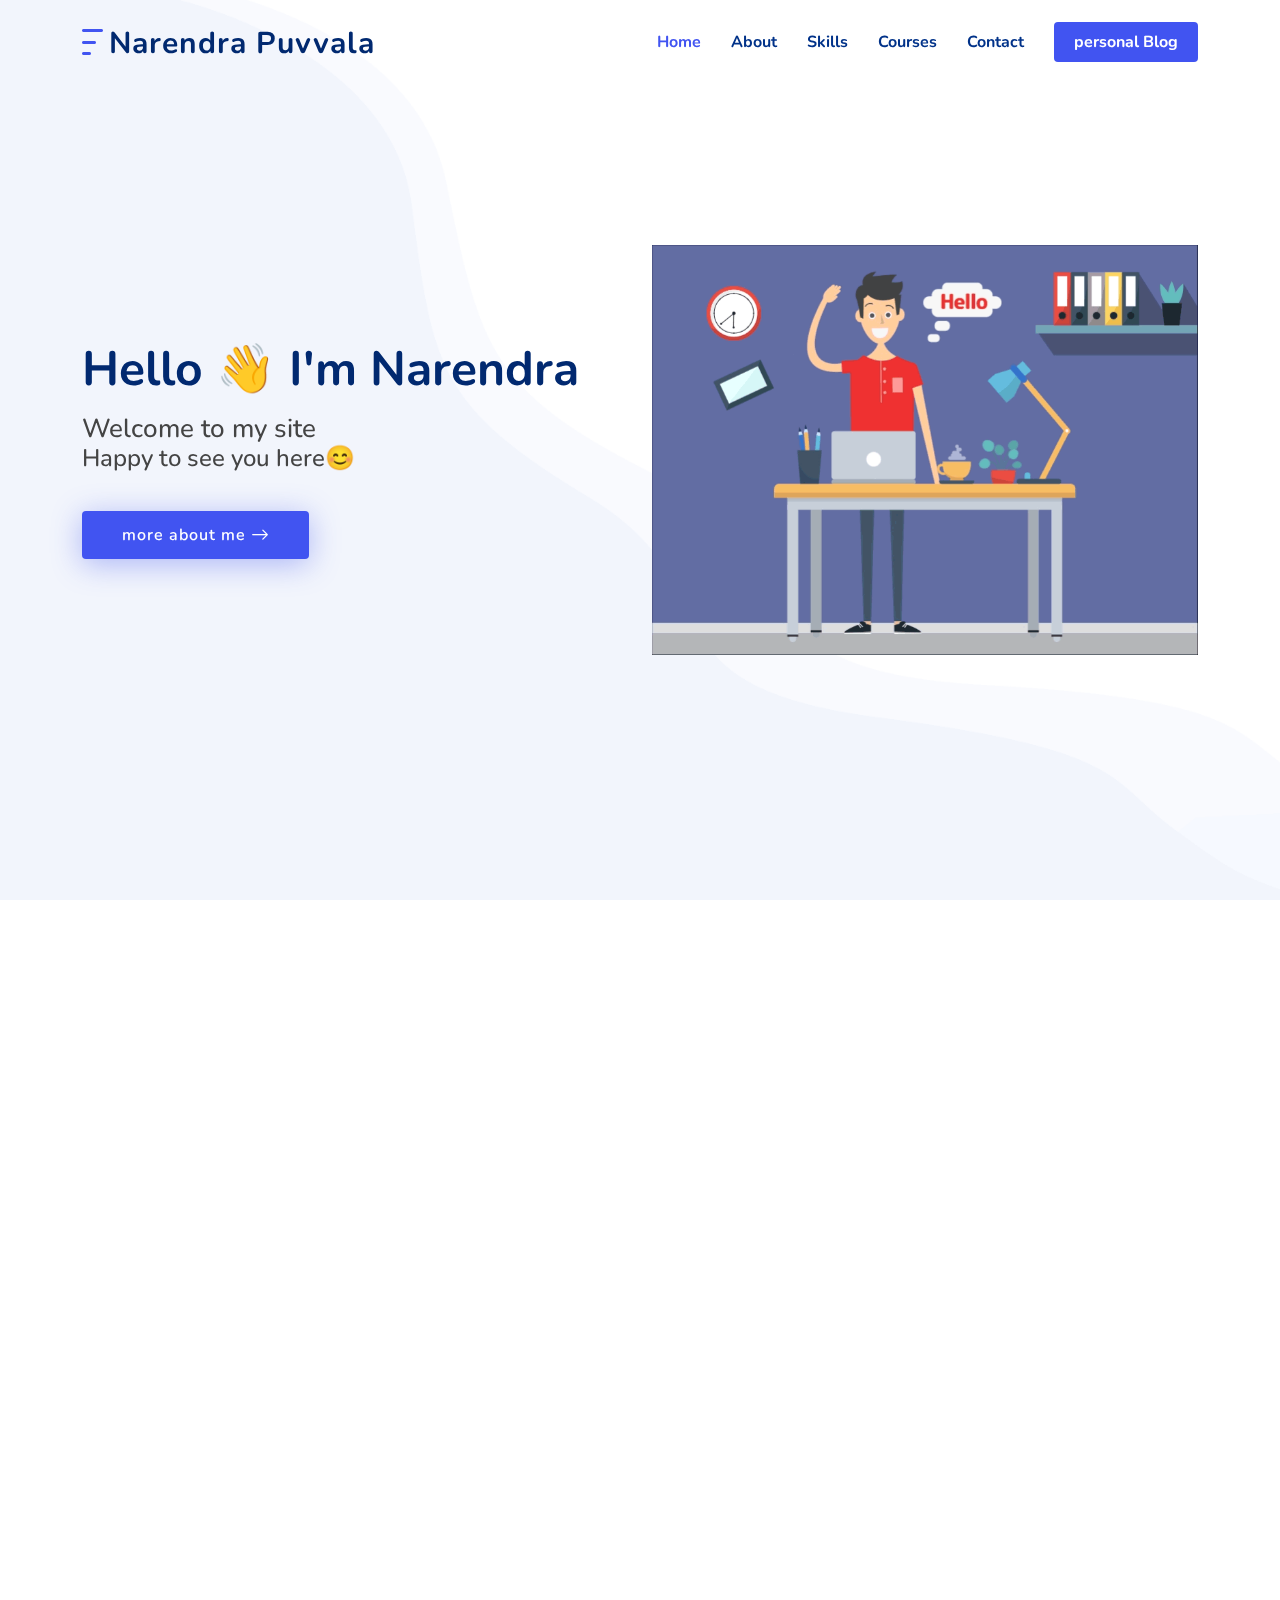
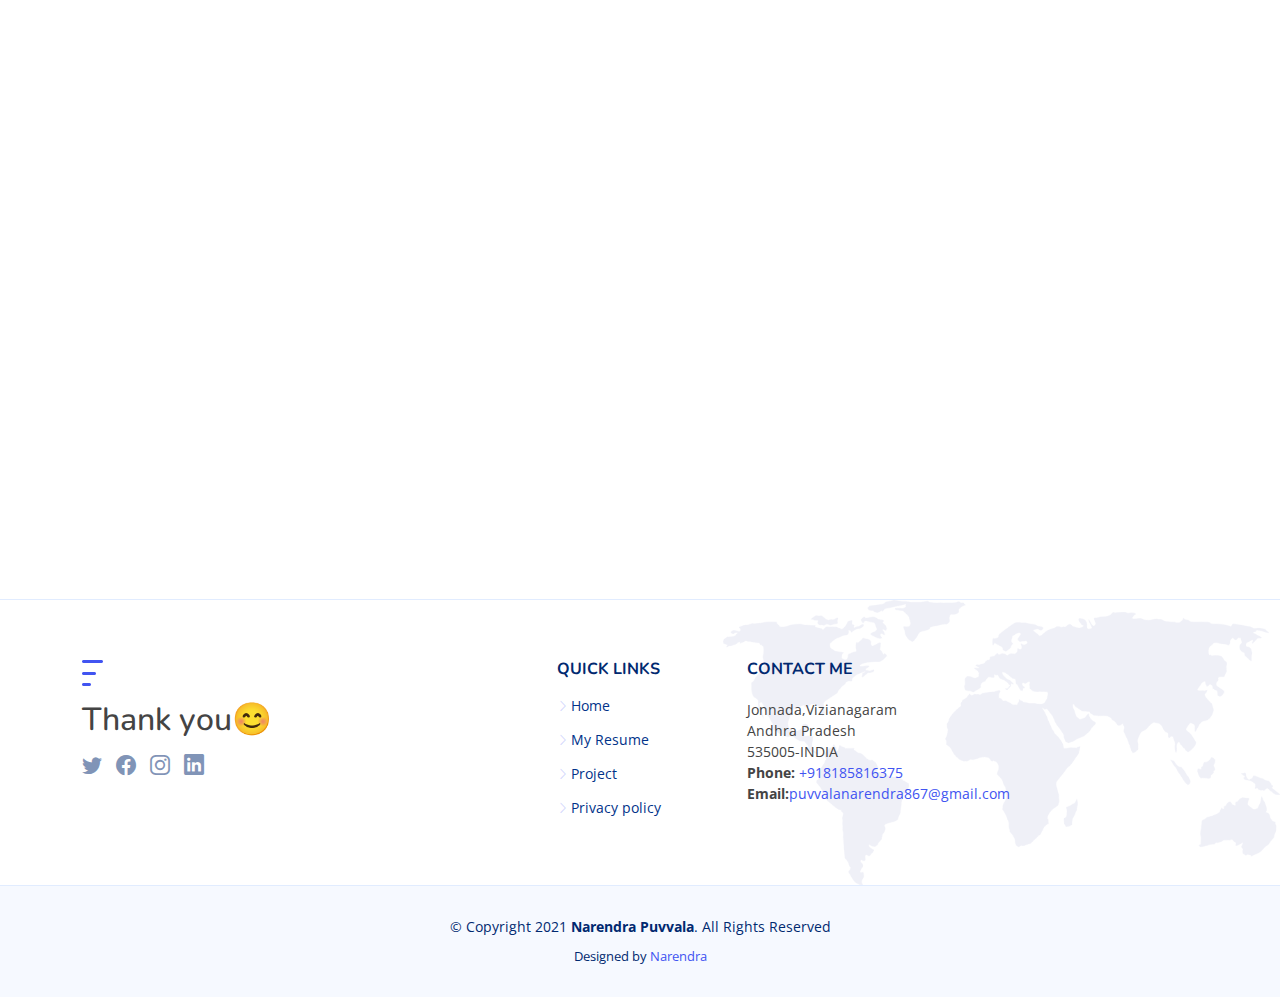
==== index.html @ 2cb2ff9f "Update index.html" ====
<!DOCTYPE html>
<html lang="en">

<head>
  <meta charset="utf-8">
  <meta content="width=device-width, initial-scale=1.0" name="viewport">

  <title>Naren Portfolio</title>
  <meta content="" name="description">

  <meta content="" name="keywords">

  <!-- Favicons -->
  <link href="assets/img/favicon.png" rel="icon">
  <link href="assets/img/apple-touch-icon.png" rel="apple-touch-icon">

  <!-- Google Fonts -->
  <link href="https://fonts.googleapis.com/css?family=Open+Sans:300,300i,400,400i,600,600i,700,700i|Nunito:300,300i,400,400i,600,600i,700,700i|Poppins:300,300i,400,400i,500,500i,600,600i,700,700i" rel="stylesheet">

  <!-- Vendor CSS Files -->
  <link href="assets/vendor/bootstrap/css/bootstrap.min.css" rel="stylesheet">
  <link href="assets/vendor/bootstrap-icons/bootstrap-icons.css" rel="stylesheet">
  <link href="assets/vendor/aos/aos.css" rel="stylesheet">
  <link href="assets/vendor/remixicon/remixicon.css" rel="stylesheet">
  <link href="assets/vendor/swiper/swiper-bundle.min.css" rel="stylesheet">
  <link href="assets/vendor/glightbox/css/glightbox.min.css" rel="stylesheet">

  <!-- Template Main CSS File -->
  <link href="assets/css/style.css" rel="stylesheet">

  
</head>

<body>

  <!-- ======= Header ======= -->
  <header id="header" class="header fixed-top">
    <div class="container-fluid container-xl d-flex align-items-center justify-content-between">

      <a href="index.html" class="logo d-flex align-items-center">
        <img src="assets/img/logo.png" alt="">
        <span>Narendra Puvvala</span>
      </a>

      <nav id="navbar" class="navbar">
        <ul>
          <li><a class="nav-link scrollto active" href="#hero">Home</a></li>
          <li><a class="nav-link scrollto" href="#about">About</a></li>
          <li><a class="nav-link scrollto" href="#values">Skills</a></li>
          <li><a class="nav-link scrollto" href="#recent-blog-posts">Courses</a></li>
          <li><a class="nav-link scrollto" href="#contact">Contact</a></li>
          <li><a class="getstarted scrollto" href="blog-single.html" target="_blank">personal Blog</a></li>
        </ul>
        <i class="bi bi-list mobile-nav-toggle"></i>
      </nav><!-- .navbar -->

    </div>
  </header><!-- End Header -->

  <!-- ======= Hero Section ======= -->
  <section id="hero" class="hero d-flex align-items-center">

    <div class="container">
      <div class="row">
        <div class="col-lg-6 d-flex flex-column justify-content-center">
          <h1 data-aos="fade-up">Hello 👋 I'm Narendra</h1>
          <h2 data-aos="fade-up" data-aos-delay="400">Welcome to my site</h2>
          <h4 data-aos="fade-up" data-aos-delay="400">Happy to see you here😊</h4>
          <div data-aos="fade-up" data-aos-delay="600">
            <div class="text-center text-lg-start">
               <a href="blog-single.html" target="_blank" class="btn-get-started scrollto d-inline-flex align-items-center justify-content-center align-self-center">
                <span>more about me</span>
                <i class="bi bi-arrow-right"></i>
              </a>
            </div>
          </div>
        </div>
        <div class="col-lg-6 hero-img" data-aos="zoom-out" data-aos-delay="200">
         <img src="assets/img/hero-img.gif" class="img-fluid animated" alt="">
        </div>
            </div>
      </div>
    </div>

  </section><!-- End Hero -->

  <main id="main">
    <!-- ======= About Section ======= -->
    <section id="about" class="about">

      <div class="container" data-aos="fade-up">
        <div class="row gx-0">

          <div class="col-lg-6 d-flex flex-column justify-content-center" data-aos="fade-up" data-aos-delay="200">
            <div class="content">
              <h3>Who am I</h3>
              <h2>I'm Front-End Developer,Graphic Designer,Game Developer,Ethical Hacker & Programmer</h2>
              <p>"Programming isn't about what you know; it's about what you can figure out.”</p>
              <div class="text-center text-lg-start">
                <a href="https://narendra264.github.io/resume/" target="_blank" class="btn-read-more d-inline-flex align-items-center justify-content-center align-self-center">
                  <span>Read More</span>
                  <i class="bi bi-arrow-right"></i>
                </a>
              </div>
            </div>
         </div>

         <div class="col-lg-6 d-flex align-items-center" data-aos="zoom-out" data-aos-delay="200">
         <img src="assets/img/about.gif" class="img-fluid animated" alt="">
       </div>
         </div>
           <div>

    </section><!-- End About Section -->

    <!-- ======= skills Section ======= -->
    <section id="values" class="values">

      <div class="container" data-aos="fade-up">

        <header class="section-header">
          <p>Skills</p>
        </header>

        <div class="row">

          <div class="col-lg-4">
            <div class="box" data-aos="fade-up" data-aos-delay="200">
              <img src="assets/img/values-1.gif" class="img-fluid" alt="">
              <h3>Web Development</h3>
              <p>“A web designer knows he has achieved perfection not when there is nothing left to add, but when there is nothing left to take away”</p>
            </div>
          </div>

          <div class="col-lg-4 mt-4 mt-lg-0">
            <div class="box" data-aos="fade-up" data-aos-delay="400">
              <img src="assets/img/values-2.gif" class="img-fluid" alt="">
              <h3>Game Development</h3>
              <p>"Video games provide an easy lead-in to computer literacy. They can get you thinking like a video game designer and can even lead to designing since many games come with software to modify the game or redesign it."</p>
            </div>
          </div>

          <div class="col-lg-4 mt-4 mt-lg-0">
            <div class="box" data-aos="fade-up" data-aos-delay="600">
              <img src="assets/img/values-3.gif" class="img-fluid" alt="">
              <h3>Ethical Hacking</h3>
              <p>"Security used to be an inconvenience sometimes, but now it’s a necessity all the time."</p>
            </div>
          </div>

          <div class="col-lg-4">
            <div class="box" data-aos="fade-up" data-aos-delay="200">
              <img src="assets/img/values-4.gif" class="img-fluid" alt="">
              <h3>Graphic Designing</h3>
              <p>“A designer knows he has achieved perfection not when there is nothing left to add, but when there is nothing left to take away.”</p>
            </div>
          </div>

            <div class="col-lg-4">
            <div class="box" data-aos="fade-up" data-aos-delay="200">
              <img src="assets/img/values-5.gif" class="img-fluid" alt="">
              <h3>UI/UX Designing</h3>
              <p>“Design is everywhere.From the dress you’re wearing to the smartphone you’re holding, it’s design.”</p>
            </div>
          </div>

          <div class="col-lg-4">
            <div class="box" data-aos="fade-up" data-aos-delay="200">
              <img src="assets/img/values-6.gif" class="img-fluid" alt="">
              <h3>IOT</h3>
              <p>“The Internet of Things is not a concept; it is a network, the true technology-enabled Network of all networks.”</p>
            </div>
          </div>

        </div>

      </div>

    </section><!-- End Values Section -->

        <!-- ======= Counts Section ======= -->
    <section id="counts" class="counts">
      <div class="container" data-aos="fade-up">

        <div class="row gy-4">

          <div class="col-lg-3 col-md-6">
            <div class="count-box">
              <i class="bi bi-emoji-smile"></i>
              <div>
                <span data-purecounter-start="0" data-purecounter-end="20" data-purecounter-duration="1" class="purecounter"></span>
                <a href="https://www.hackerrank.com/certificates/29957e7aef2d" target="_blank"><p>Certified Courses</p></a>
              </div>
            </div>
          </div>

          <div class="col-lg-3 col-md-6">
            <div class="count-box">
              <i class="bi bi-journal-richtext" style="color: #ee6c20;"></i>
              <div>
                <span data-purecounter-start="0" data-purecounter-end="5" data-purecounter-duration="1" class="purecounter"></span>
                <a href="https://narendra264.github.io/wadproject/" target="_blank"><p>Projects</p></a>
              </div>
            </div>
          </div>

          <div class="col-lg-3 col-md-6">
            <div class="count-box">
              <i class="bi bi-people" style="color: #bb0852;"></i>
              <div>
                <span data-purecounter-start="0" data-purecounter-end="9" data-purecounter-duration="1" class="purecounter"></span>
                <p>Programming Languages</p>
              </div>
            </div>
          </div>

        </div>

      </div>
    </section><!-- End Counts Section -->


  

    <!-- ======= Clients Section ======= -->
    <section id="clients" class="clients">

      <div class="container" data-aos="fade-up">

        <header class="section-header">
          <p>Programming languages and softwares that I deal with...</p>
        </header>

        <div class="clients-slider swiper-container">
          <div class="swiper-wrapper align-items-center">
            <div class="swiper-slide"><img src="assets/img/clients/client-1.png" class="img-fluid" alt=""></div>
            <div class="swiper-slide"><img src="assets/img/clients/client-2.png" class="img-fluid" alt=""></div>
            <div class="swiper-slide"><img src="assets/img/clients/client-3.png" class="img-fluid" alt=""></div>
            <div class="swiper-slide"><img src="assets/img/clients/client-4.png" class="img-fluid" alt=""></div>
            <div class="swiper-slide"><img src="assets/img/clients/client-5.png" class="img-fluid" alt=""></div>
            <div class="swiper-slide"><img src="assets/img/clients/client-6.png" class="img-fluid" alt=""></div>
            <div class="swiper-slide"><img src="assets/img/clients/client-7.png" class="img-fluid" alt=""></div>
            <div class="swiper-slide"><img src="assets/img/clients/client-8.png" class="img-fluid" alt=""></div>
            <div class="swiper-slide"><img src="assets/img/clients/client-9.png" class="img-fluid" alt=""></div>
            <div class="swiper-slide"><img src="assets/img/clients/client-10.png" class="img-fluid" alt=""></div>
            <div class="swiper-slide"><img src="assets/img/clients/client-11.png" class="img-fluid" alt=""></div>
            <div class="swiper-slide"><img src="assets/img/clients/client-12.png" class="img-fluid" alt=""></div>
            <div class="swiper-slide"><img src="assets/img/clients/client-13.png" class="img-fluid" alt=""></div>
            <div class="swiper-slide"><img src="assets/img/clients/client-14.png" class="img-fluid" alt=""></div>
            <div class="swiper-slide"><img src="assets/img/clients/client-15.png" class="img-fluid" alt=""></div>
          </div>
          <div class="swiper-pagination"></div>
        </div>
      </div>

    </section><!-- End Clients Section -->

    <!-- ======= Recent Blog Posts Section ======= -->
    <section id="recent-blog-posts" class="recent-blog-posts">

      <div class="container" data-aos="fade-up">

        <header class="section-header">
          <p>Certified Courses</p>
        </header>
          <div class="row">
          <div class="col-lg-4">
            <div class="post-box">
              <div class="post-img"><img src="assets/img/blog/blog-1.jpg" class="img-fluid" alt=""></div>
              <span class="post-date">September 9'20</span>
              <h3 class="post-title">PYTHON-Basic</h3>
              <a href="https://www.hackerrank.com/certificates/eae9d0331240" target="_blank" class="readmore stretched-link mt-auto"><span>click here</span><i class="bi bi-arrow-right"></i></a>
            </div>
          </div>

          <div class="col-lg-4">
            <div class="post-box">
              <div class="post-img"><img src="assets/img/blog/blog-2.jpg" class="img-fluid" alt=""></div>
              <span class="post-date">September 15'20</span>
              <h3 class="post-title">C-Advanced</h3>
              <a href="https://www.hackerrank.com/certificates/29957e7aef2d" target="_blank" class="readmore stretched-link mt-auto"><span>click here</span><i class="bi bi-arrow-right"></i></a>
            </div>
          </div>

          <div class="col-lg-4">
            <div class="post-box">
              <div class="post-img"><img src="assets/img/blog/blog-3.jpg" class="img-fluid" alt=""></div>
              <span class="post-date">September 15'20</span>
              <h3 class="post-title">C-Intermediate</h3>
              <a href="https://www.hackerrank.com/certificates/b358da5afd9a" target="_blank" class="readmore stretched-link mt-auto"><span>click here</span><i class="bi bi-arrow-right"></i></a>
            </div>
          </div>
         <div class="col-lg-4">
            <div class="post-box">
              <div class="post-img"><img src="assets/img/blog/blog-4.jpg" class="img-fluid" alt=""></div>
              <span class="post-date">September 15'20</span>
              <h3 class="post-title">C-Basic</h3>
              <a href="https://www.hackerrank.com/certificates/bd2b3a3f15f6" target="_blank" class="readmore stretched-link mt-auto"><span>click here</span><i class="bi bi-arrow-right"></i></a>
            </div>
          </div>

          <div class="col-lg-4">
            <div class="post-box">
              <div class="post-img"><img src="assets/img/blog/blog-5.png" class="img-fluid" alt=""></div>
              <span class="post-date">Wed, March 15'20</span>
              <h3 class="post-title">Linear Circuits-DC Analysis</h3>
              <a href="https://coursera.org/share/710a980fdd187935e48819efe310e445" target="_blank" class="readmore stretched-link mt-auto"><span>click here</span><i class="bi bi-arrow-right"></i></a>
            </div>
          </div>

          <div class="col-lg-4">
            <div class="post-box">
              <div class="post-img"><img src="assets/img/blog/blog-6.png" class="img-fluid" alt=""></div>
              <span class="post-date">April 3'20</span>
              <h3 class="post-title">Introduction to Electronics</h3>
              <a href="https://coursera.org/share/15987239e5a5bbc1c43c738a25fb3dfc" target="_blank" class="readmore stretched-link mt-auto"><span>click here</span><i class="bi bi-arrow-right"></i></a>
            </div>
          </div>
     
          <div class="col-lg-4">
            <div class="post-box">
              <div class="post-img"><img src="assets/img/blog/blog-7.png" class="img-fluid" alt=""></div>
              <span class="post-date">September 23'20</span>
              <h3 class="post-title">Programming for Everybody-PYTHON</h3>
              <a href="https://coursera.org/share/3cc09ea05c0cdd881081d71559b0d05b" target="_blank" class="readmore stretched-link mt-auto"><span>click here</span><i class="bi bi-arrow-right"></i></a>
            </div>
          </div>

          <div class="col-lg-4">
            <div class="post-box">
              <div class="post-img"><img src="assets/img/blog/blog-8.png" class="img-fluid" alt=""></div>
              <span class="post-date">October 9'20</span>
              <h3 class="post-title">Introduction to Cybersecurity Tools & Cyber Attacks</h3>
              <a href="https://coursera.org/share/3372e7510fa491f4ead1439ba12ae4b6" target="_blank" class="readmore stretched-link mt-auto"><span>click here</span><i class="bi bi-arrow-right"></i></a>
            </div>
          </div>

          <div class="col-lg-4">
            <div class="post-box">
              <div class="post-img"><img src="assets/img/blog/blog-9.png" class="img-fluid" alt=""></div>
              <span class="post-date">October 19'20</span>
              <h3 class="post-title">The Raspberry Pi Platform and Python Programming for the Raspberry Pi</h3>
              <a href="https://coursera.org/share/74263b32d6adc0d17894edc576aa4bb8" target="_blank" class="readmore stretched-link mt-auto"><span>click here</span><i class="bi bi-arrow-right"></i></a>
            </div>
          </div>

          <div class="col-lg-4">
            <div class="post-box">
              <div class="post-img"><img src="assets/img/blog/blog-10.png" class="img-fluid" alt=""></div>
              <span class="post-date">November 8'20</span>
              <h3 class="post-title">Introduction to the Internet of Things and Embedded Systems</h3>
              <a href="https://coursera.org/share/2076c4ecbeb06a8c164d31b7d9c4fafa" target="_blank" class="readmore stretched-link mt-auto"><span>click here</span><i class="bi bi-arrow-right"></i></a>
            </div>
          </div>

          <div class="col-lg-4">
            <div class="post-box">
              <div class="post-img"><img src="assets/img/blog/blog-11.png" class="img-fluid" alt=""></div>
              <span class="post-date">October 16'20</span>
              <h3 class="post-title">Software Development Processes and Methodologies</h3>
              <a href="https://coursera.org/share/8561736959c051f8bd75ed9ac74690f1" target="_blank" class="readmore stretched-link mt-auto"><span>click here</span><i class="bi bi-arrow-right"></i></a>
            </div>
          </div>

          <div class="col-lg-4">
            <div class="post-box">
              <div class="post-img"><img src="assets/img/blog/blog-12.png" class="img-fluid" alt=""></div>
              <span class="post-date">October 28'20</span>
              <h3 class="post-title">Agile Software Development</h3>
              <a href="https://coursera.org/share/e0d110f795d7b742442630ca1036986b" target="_blank" class="readmore stretched-link mt-auto"><span>click here</span><i class="bi bi-arrow-right"></i></a>
            </div>
          </div>

          <div class="col-lg-4">
            <div class="post-box">
              <div class="post-img"><img src="assets/img/blog/blog-13.png" class="img-fluid" alt=""></div>
              <span class="post-date">October 22'20</span>
              <h3 class="post-title">Lean Software Development</h3>
              <a href="https://coursera.org/share/b1de65a843c3f7233aa6b7c000ac76ad" target="_blank" class="readmore stretched-link mt-auto"><span>click here</span><i class="bi bi-arrow-right"></i></a>
            </div>
          </div>

          <div class="col-lg-4">
            <div class="post-box">
              <div class="post-img"><img src="assets/img/blog/blog-14.png" class="img-fluid" alt=""></div>
              <span class="post-date">October 27'20</span>
              <h3 class="post-title">Engineering Practices for Building Quality Software</h3>
              <a href="https://coursera.org/share/b39d1752751af6b01b0a5e9715ad2ab5" target="_blank" class="readmore stretched-link mt-auto"><span>click here</span><i class="bi bi-arrow-right"></i></a>
            </div>
          </div>

          <div class="col-lg-4">
            <div class="post-box">
              <div class="post-img"><img src="assets/img/blog/blog-15.png" class="img-fluid" alt=""></div>
              <span class="post-date">Apr 11'21</span>
              <h3 class="post-title">Oracle Database 19c: Basic SQL</h3>
              <a href="https://www.linkedin.com/posts/puvvala-narendra-a970551a0_certificateofcompletionoracle-database-19c-activity-6787629793220423680-3Qx7" target="_blank" class="readmore stretched-link mt-auto"><span>click here</span><i class="bi bi-arrow-right"></i></a>
            </div>
          </div>

          <div class="col-lg-4">
            <div class="post-box">
              <div class="post-img"><img src="assets/img/blog/blog-16.png" class="img-fluid" alt=""></div>
              <span class="post-date">Apr 11'21</span>
              <h3 class="post-title">Oracle 12c Database: Administration</h3>
              <a href="https://www.linkedin.com/posts/puvvala-narendra-a970551a0_certificateofcompletionoracle-12c-database-activity-6787629715814522880-40ZT" target="_blank" class="readmore stretched-link mt-auto"><span>click here</span><i class="bi bi-arrow-right"></i></a>
            </div>
          </div>

          <div class="col-lg-4">
            <div class="post-box">
              <div class="post-img"><img src="assets/img/blog/blog-17.png" class="img-fluid" alt=""></div>
              <span class="post-date">Apr 11'21</span>
              <h3 class="post-title">Database Foundations: Intro to Databases</h3>
              <a href="https://www.linkedin.com/posts/puvvala-narendra-a970551a0_certificateofcompletiondatabase-foundations-activity-6787629867195334656-UhKI" target="_blank" class="readmore stretched-link mt-auto"><span>click here</span><i class="bi bi-arrow-right"></i></a>
            </div>
          </div>

          <div class="col-lg-4">
            <div class="post-box">
              <div class="post-img"><img src="assets/img/blog/blog-18.png" class="img-fluid" alt=""></div>
              <span class="post-date">Apr 11'21</span>
              <h3 class="post-title">Database Foundations: Database Management</h3>
              <a href="https://www.linkedin.com/posts/puvvala-narendra-a970551a0_certificateofcompletiondatabase-foundations-activity-6787629799339884544-28sy" target="_blank" class="readmore stretched-link mt-auto"><span>click here</span><i class="bi bi-arrow-right"></i></a>
            </div>
          </div>

          <div class="col-lg-4">
            <div class="post-box">
              <div class="post-img"><img src="assets/img/blog/blog-19.png" class="img-fluid" alt=""></div>
              <span class="post-date">Apr 11'21</span>
              <h3 class="post-title">Advanced SQL: Logical Query Processing, Part 1</h3>
              <a href="https://www.linkedin.com/posts/puvvala-narendra-a970551a0_certificateofcompletionadvanced-sql-logical-activity-6787629778649391104-DFip" target="_blank" class="readmore stretched-link mt-auto"><span>click here</span><i class="bi bi-arrow-right"></i></a>
            </div>
          </div>

          <div class="col-lg-4">
            <div class="post-box">
              <div class="post-img"><img src="assets/img/blog/blog-20.png" class="img-fluid" alt=""></div>
              <span class="post-date">Apr 11'21</span>
              <h3 class="post-title">Java EE: Servlets and JavaServer Pages (JSP)</h3>
              <a href="https://www.linkedin.com/posts/puvvala-narendra-a970551a0_certificateofcompletionjava-ee-servlets-activity-6796471754933043200-ARGl" target="_blank" class="readmore stretched-link mt-auto"><span>click here</span><i class="bi bi-arrow-right"></i></a>
            </div>
          </div>
        

        </div>

      </div>

    </section><!-- End Recent Blog Posts Section -->

    <!-- ======= Contact Section ======= -->
    <section id="contact" class="contact">

      <div class="container" data-aos="fade-up">

        <header class="section-header">
          <p>Contact Me</p>
        </header>

        <div class="row gy-4">

          <div class="col-lg-6">

            <div class="row gy-4">
              <div class="col-md-6">
                <div class="info-box">
                  <i class="bi bi-geo-alt"></i>
                  <h3>Address</h3>
                  <p>Jonnada-Vizianagaram,<br>
 Andhra Pradesh-535005<br>INDIA</p>
                </div>
              </div>
              <div class="col-md-6">
                <div class="info-box">
                  <i class="bi bi-telephone"></i>
                  <h3>Call Me</h3>
                  <p><a href="tel:+918185816375">+918185816375</a></p>
                </div>
              </div>
              <div class="col-md-6">
                <div class="info-box">
                  <i class="bi bi-envelope"></i>
                  <h3>Email Me</h3>
                  <p><a href="mailto:puvvalanarendra867@gmail.com">puvvalanarendra867@gmail.com</a></p>
                </div>
              </div>
            </div>

          </div>

          <div class="col-lg-6">
            <form action="mailto:puvvalanarendra867@gmail.com" method="post" class="php-email-form">
              <div class="row gy-4">

                <div class="col-md-6">
                  <input type="text" name="name" class="form-control" placeholder="Your Name" required>
                </div>

                <div class="col-md-6 ">
                  <input type="email" class="form-control" name="email" placeholder="Your Email" required>
                </div>

                <div class="col-md-12">
                  <input type="text" class="form-control" name="subject" placeholder="Subject" required>
                </div>

                <div class="col-md-12">
                  <textarea class="form-control" name="message" rows="6" placeholder="Message" required></textarea>
                </div>

                <div class="col-md-12 text-center">
                  <div class="loading">Loading</div>
                  <div class="error-message"></div>
                  <div class="sent-message">Your message has been sent. Thank you!</div>

                  <button type="submit">Send Message</button>
                </div>

              </div>
            </form>

          </div>

        </div>

      </div>

    </section><!-- End Contact Section -->

  </main><!-- End #main -->

  <!-- ======= Footer ======= -->
  <footer id="footer" class="footer">
    <div class="footer-top">
      <div class="container">
        <div class="row gy-4">
          <div class="col-lg-5 col-md-12 footer-info">
            <a href="blog-single.html" target="_blank" class="logo d-flex align-items-center">
              <img src="assets/img/logo.png" alt="">
            </a>
            <h2>Thank you😊</h2>
            <div class="social-links mt-3">
              <a href="https://twitter.com/Narendr39207118" target="_blank" class="twitter"><i class="bi bi-twitter"></i></a>
              <a href="https://www.facebook.com/profile.php?id=100019323609877"  target="_blank"class="facebook"><i class="bi bi-facebook"></i></a>
              <a href="https://www.instagram.com/naren_264/" target="_blank" class="instagram"><i class="bi bi-instagram bx bxl-instagram"></i></a>
              <a href="https://www.linkedin.com/in/puvvala-narendra-a970551a0/" target="_blank" class="linkedin"><i class="bi bi-linkedin bx bxl-linkedin"></i></a>
            </div>
          </div>

          <div class="col-lg-2 col-6 footer-links">
            <h4>Quick Links</h4>
            <ul>
              <li><i class="bi bi-chevron-right"></i> <a href="#">Home</a></li>
              <li><i class="bi bi-chevron-right"></i> <a href="https://narendra264.github.io/resume/" target="_blank">My Resume</a></li>
              <li><i class="bi bi-chevron-right"></i> <a href="https://narendra264.github.io/wadproject/" target="_blank">Project</a></li>
              <li><i class="bi bi-chevron-right"></i> <a href="#">Privacy policy</a></li>
            </ul>
          </div>

          <div class="col-lg-2 col-6 footer-links">
            <h4>Contact Me</h4>
            <p>
              Jonnada,Vizianagaram<br>Andhra Pradesh<br>
              535005-INDIA <br>
              <strong>Phone:</strong><a href="tel:+918185816375"> +918185816375</a><br>
              <strong>Email:</strong><a href="mailto:puvvalanarendra867@gmail.com">puvvalanarendra867@gmail.com</a><br>
            </p>
          </div><div class="col-lg-3 col-md-12 footer-contact text-center text-md-start">

          </div>

        </div>
      </div>
    </div>

          

    <div class="container">
      <div class="copyright">
        &copy; Copyright 2021 <strong><span>Narendra Puvvala</span></strong>. All Rights Reserved
      </div>
      <div class="credits">
        Designed by <a href="">Narendra</a>
      </div>
    </div>
  </footer><!-- End Footer -->

  <a href="#" class="back-to-top d-flex align-items-center justify-content-center"><i class="bi bi-arrow-up-short"></i></a>

  <!-- Vendor JS Files -->
  <script src="assets/vendor/bootstrap/js/bootstrap.bundle.js"></script>
  <script src="assets/vendor/aos/aos.js"></script>
  <script src="assets/vendor/php-email-form/validate.js"></script>
  <script src="assets/vendor/swiper/swiper-bundle.min.js"></script>
  <script src="assets/vendor/purecounter/purecounter.js"></script>
  <script src="assets/vendor/isotope-layout/isotope.pkgd.min.js"></script>
  <script src="assets/vendor/glightbox/js/glightbox.min.js"></script>

  <!-- Template Main JS File -->
  <script src="assets/js/main.js"></script>

</body>

</html>
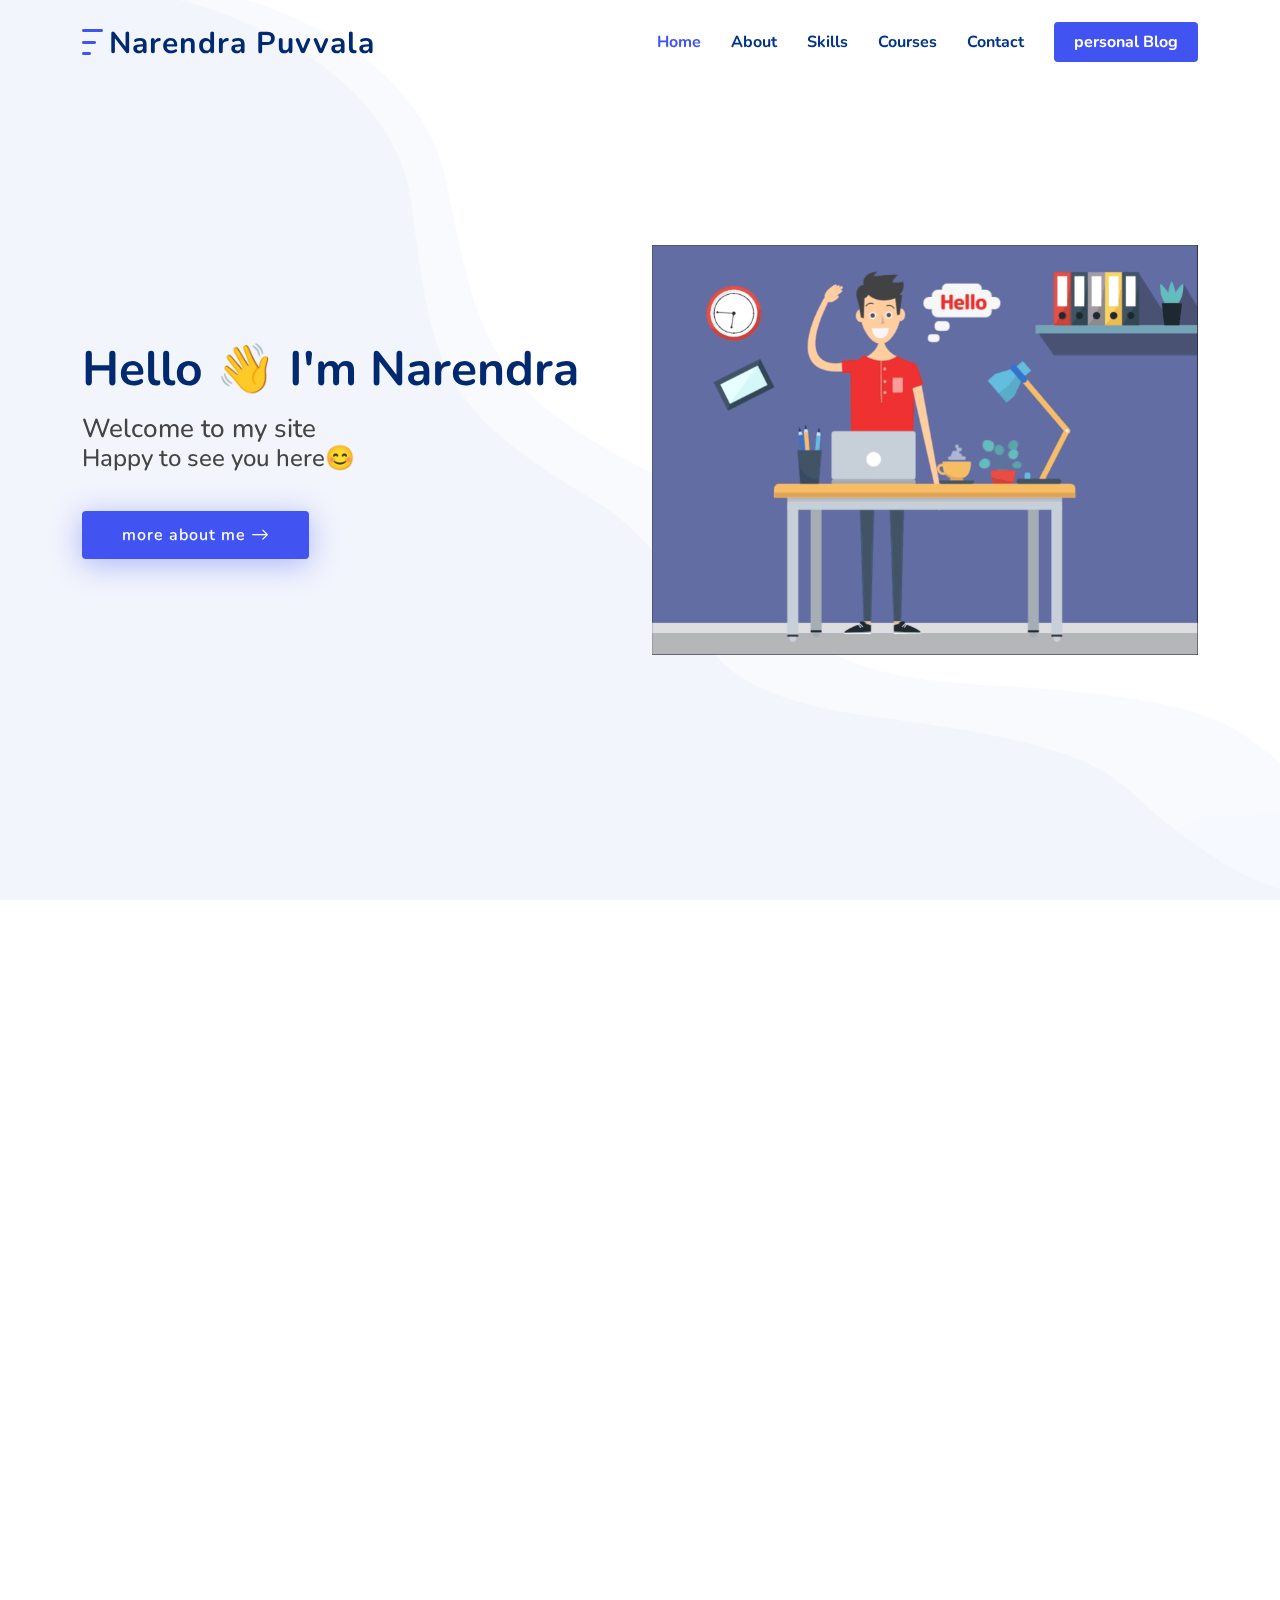
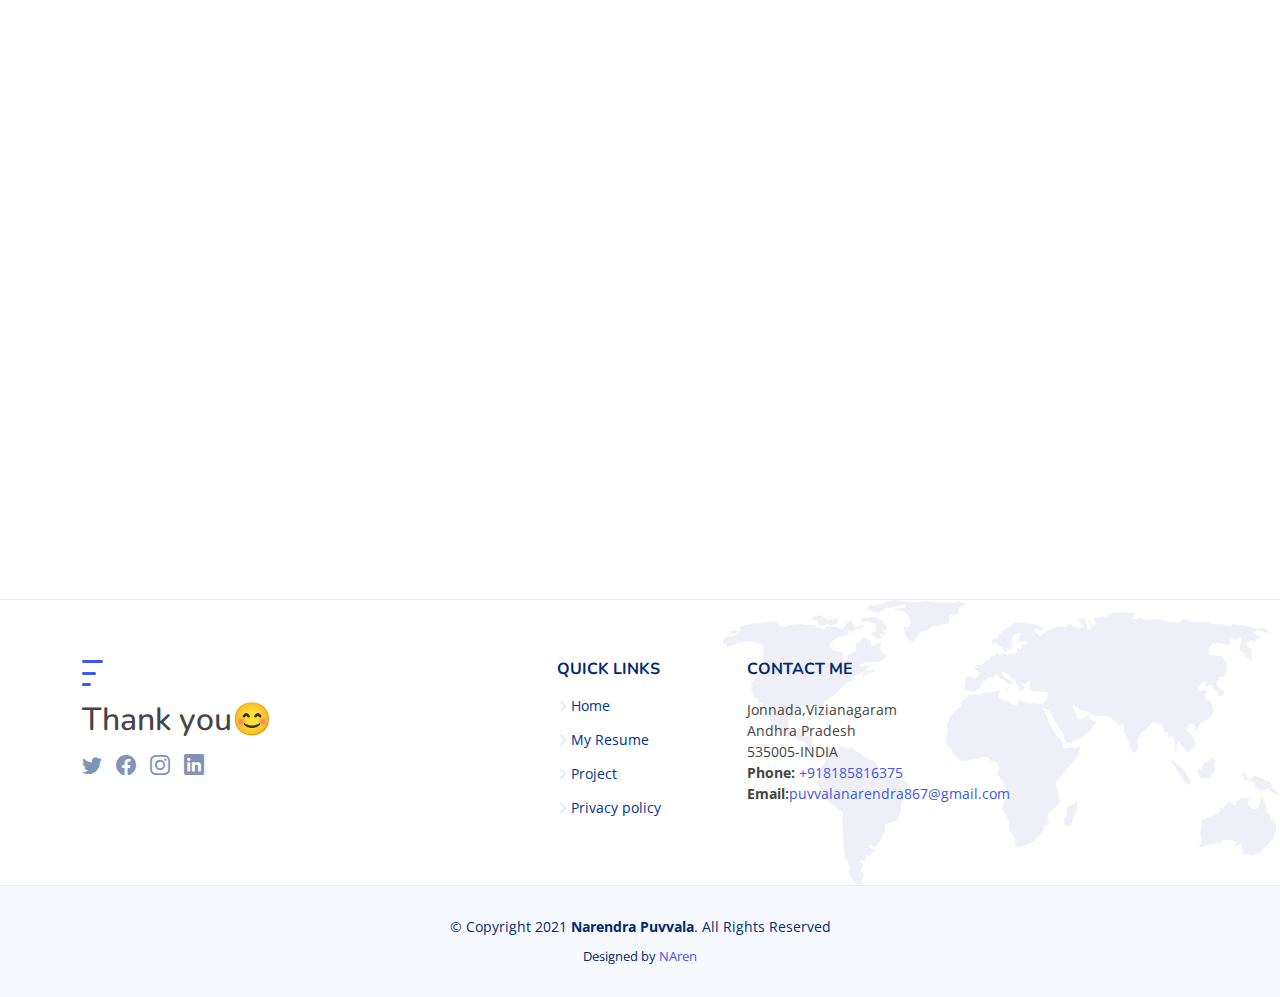
==== commit 04577ba6: "Update index.html" ====
--- a/index.html
+++ b/index.html
@@ -555,7 +555,7 @@
               <li><i class="bi bi-chevron-right"></i> <a href="#">Home</a></li>
               <li><i class="bi bi-chevron-right"></i> <a href="https://narendra264.github.io/resume/" target="_blank">My Resume</a></li>
               <li><i class="bi bi-chevron-right"></i> <a href="https://narendra264.github.io/wadproject/" target="_blank">Project</a></li>
-              <li><i class="bi bi-chevron-right"></i> <a href="#">Privacy policy</a></li>
+              <li><i class="bi bi-chevron-right"></i> <a href="https://www.privacypolicygenerator.info/live.php?token=wVr1mJckBkFDeREbogDYBfCvJyJ1oopa" target="_blank">Privacy policy</a></li>
             </ul>
           </div>
 
@@ -582,7 +582,7 @@
         &copy; Copyright 2021 <strong><span>Narendra Puvvala</span></strong>. All Rights Reserved
       </div>
       <div class="credits">
-        Designed by <a href="">Narendra</a>
+        Designed by <a href="">NAren</a>
       </div>
     </div>
   </footer><!-- End Footer -->
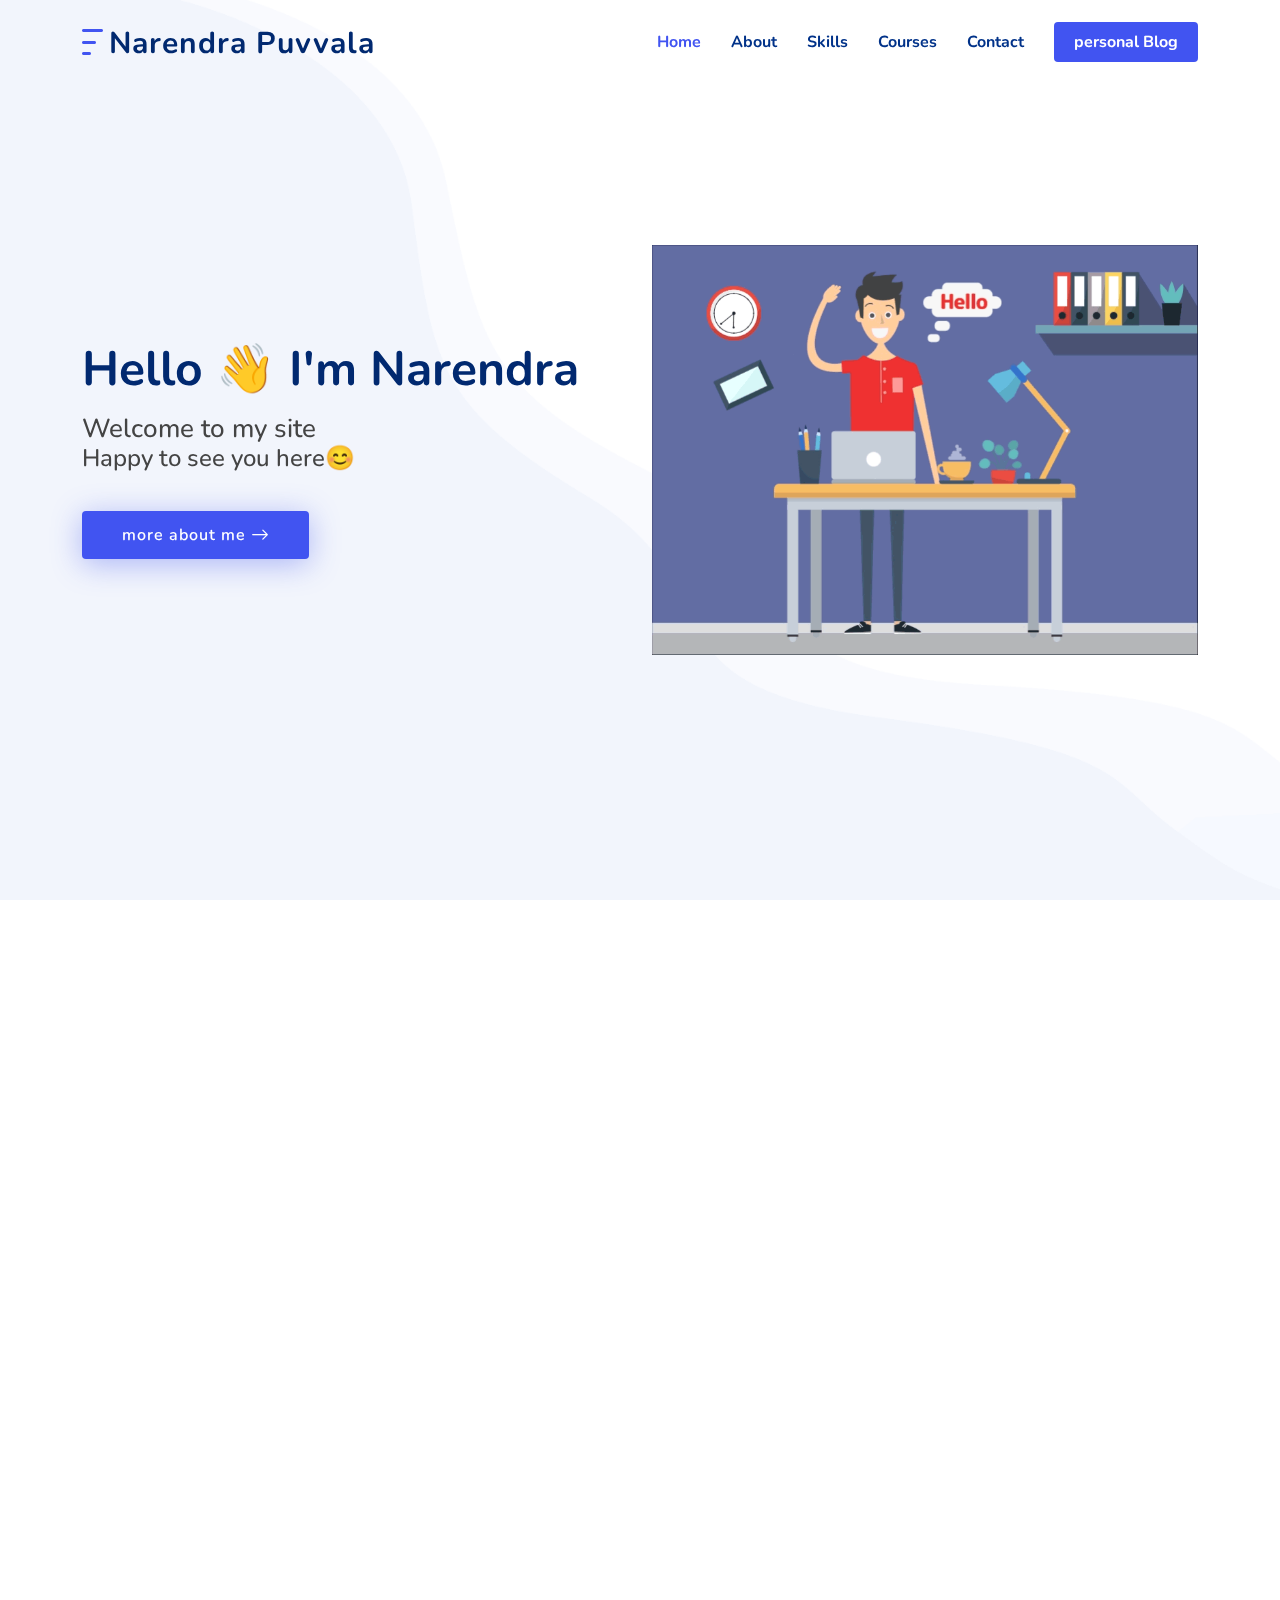
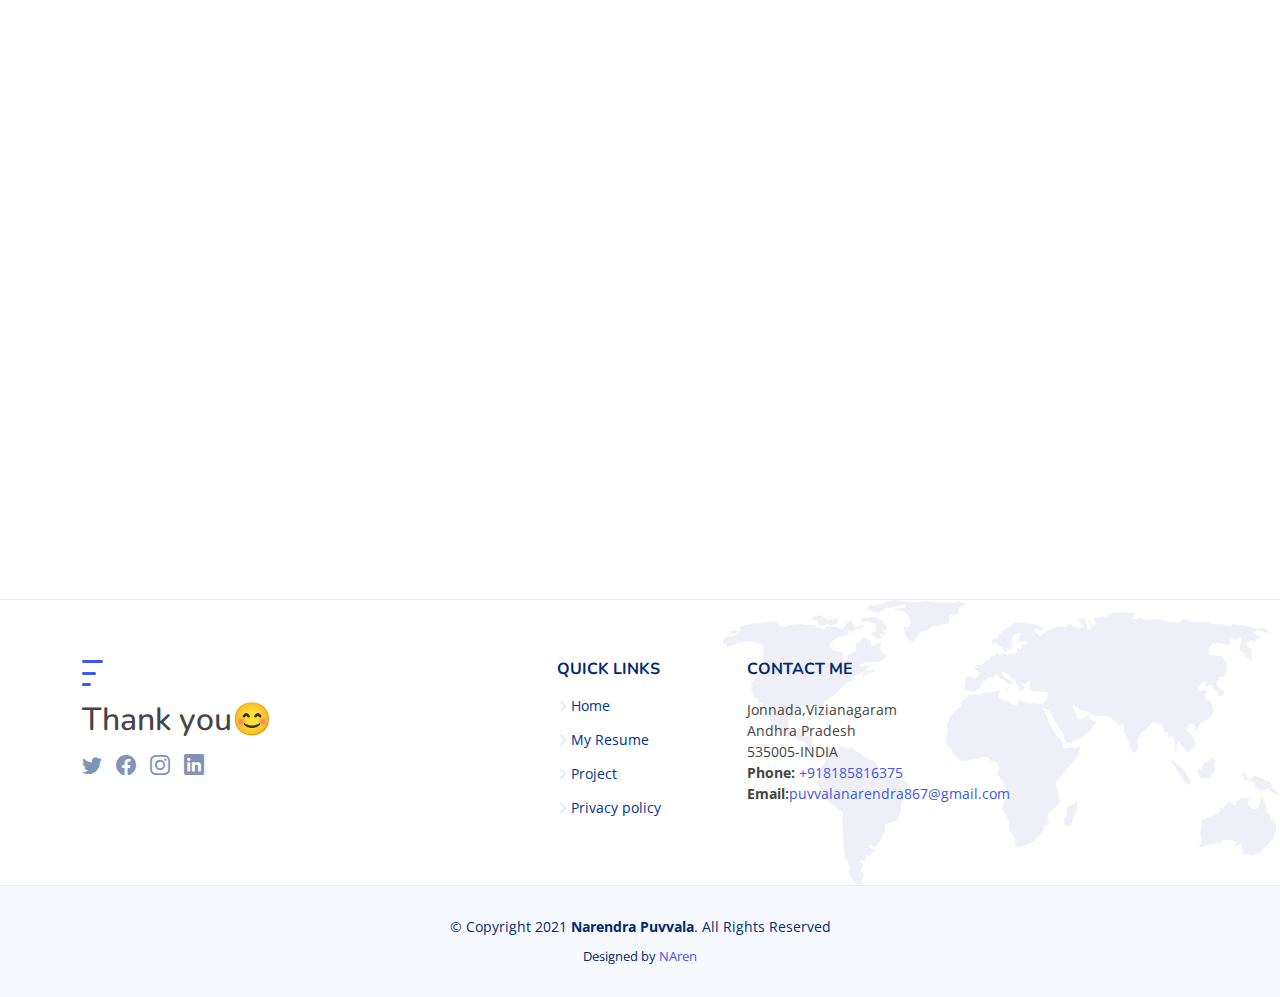
==== commit 730ffe9a: "Update index.html" ====
--- a/index.html
+++ b/index.html
@@ -555,7 +555,7 @@
               <li><i class="bi bi-chevron-right"></i> <a href="#">Home</a></li>
               <li><i class="bi bi-chevron-right"></i> <a href="https://narendra264.github.io/resume/" target="_blank">My Resume</a></li>
               <li><i class="bi bi-chevron-right"></i> <a href="https://narendra264.github.io/wadproject/" target="_blank">Project</a></li>
-              <li><i class="bi bi-chevron-right"></i> <a href="https://www.privacypolicygenerator.info/live.php?token=wVr1mJckBkFDeREbogDYBfCvJyJ1oopa" target="_blank">Privacy policy</a></li>
+              <li><i class="bi bi-chevron-right"></i> <a href="privacy policy.html" target="_blank">Privacy policy</a></li>
             </ul>
           </div>
 
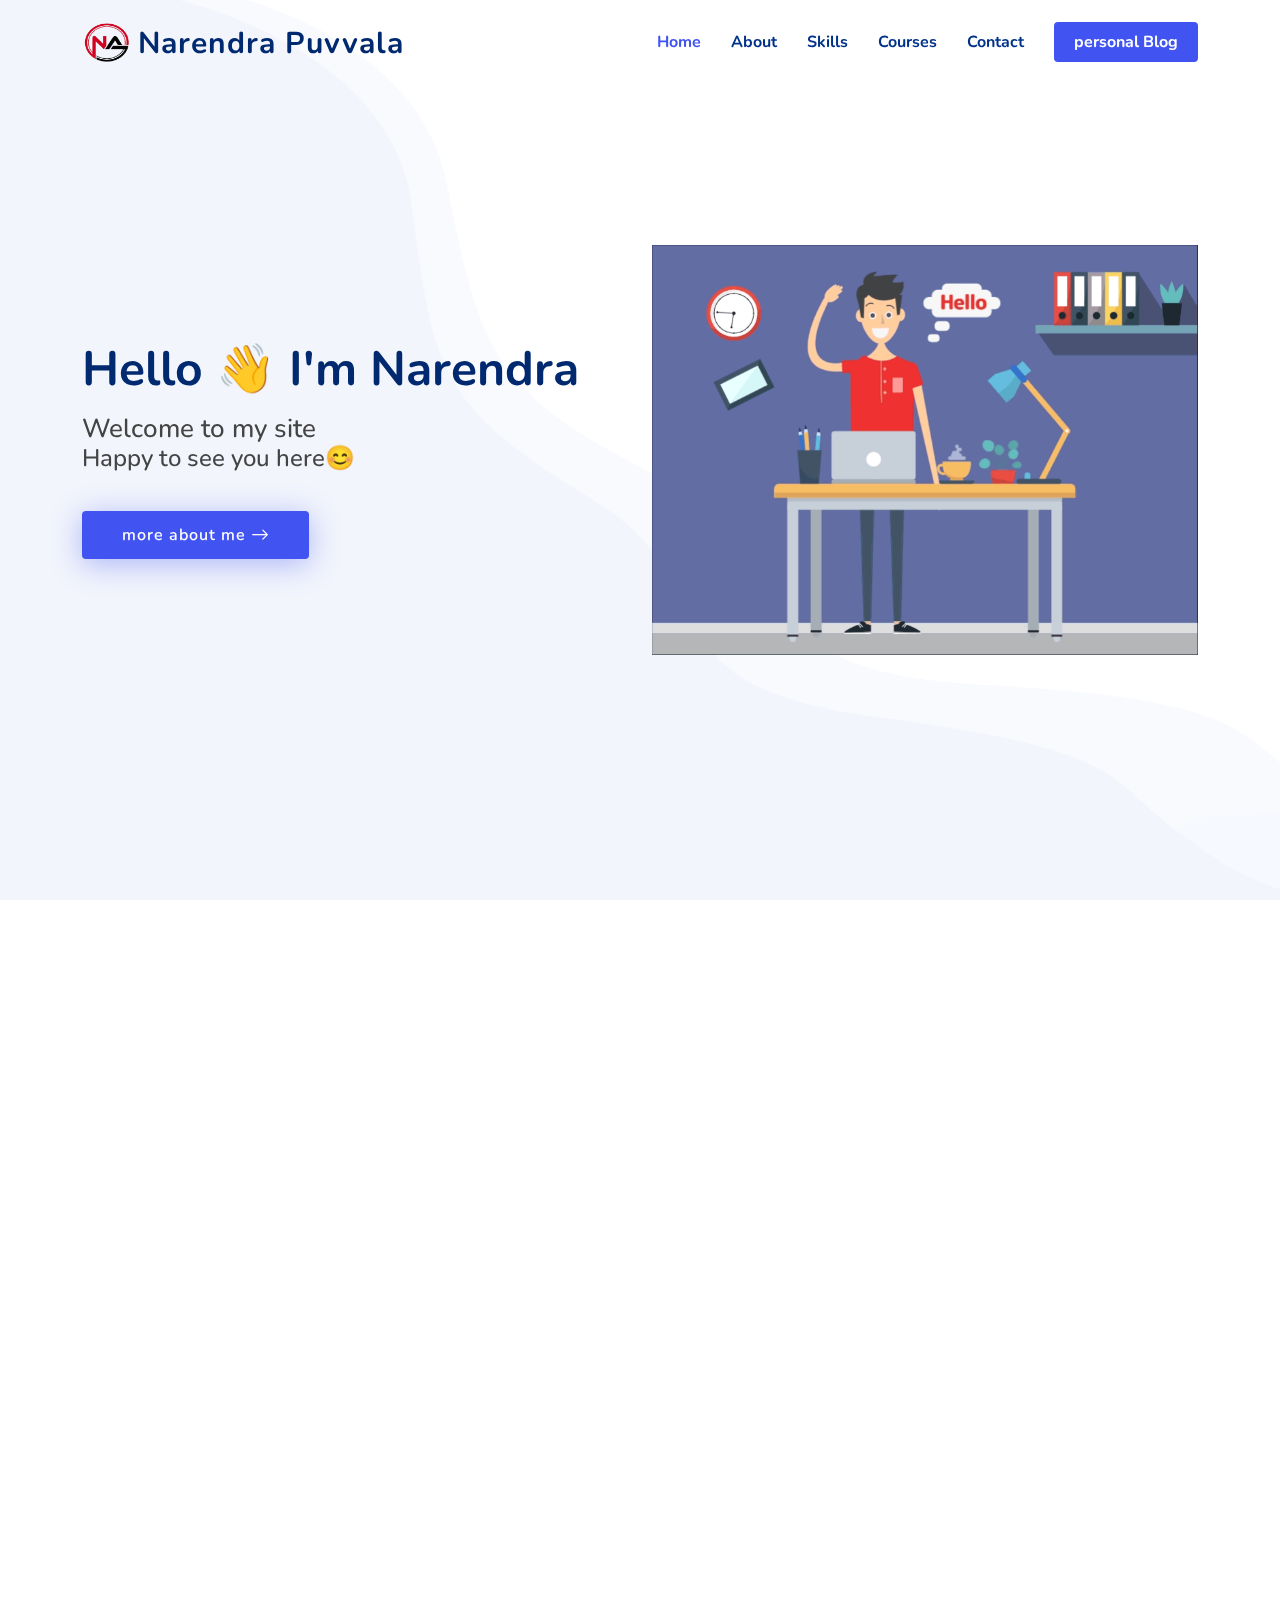
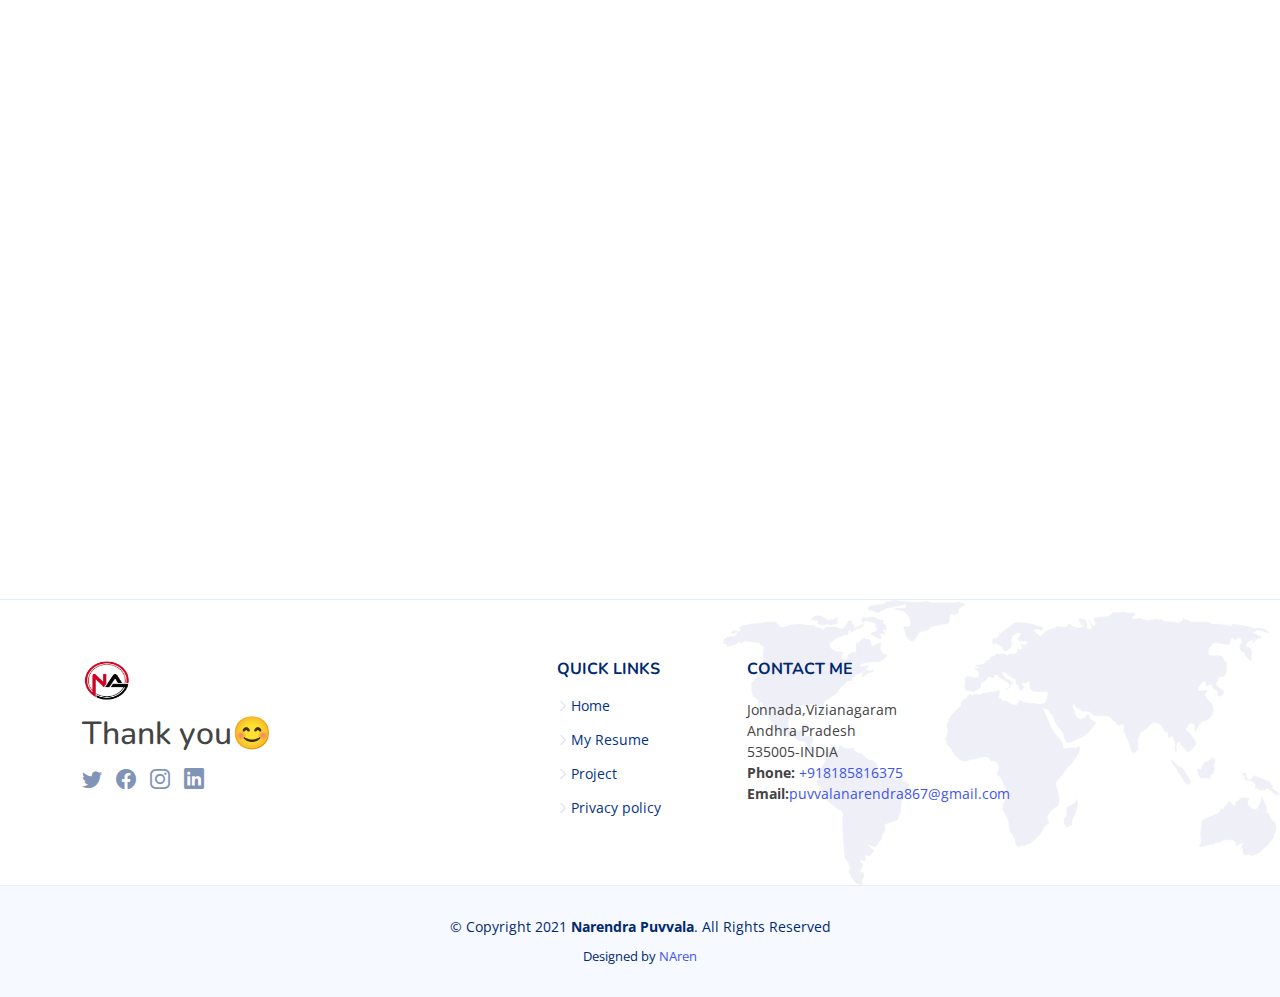
==== commit 0cd1d75c: "Update index.html" ====
--- a/index.html
+++ b/index.html
@@ -38,7 +38,7 @@
     <div class="container-fluid container-xl d-flex align-items-center justify-content-between">
 
       <a href="index.html" class="logo d-flex align-items-center">
-        <img src="assets/img/logo.png" alt="">
+        <img src="assets/img/logo.png" width = "50" height = "50" alt="">
         <span>Narendra Puvvala</span>
       </a>
 
@@ -538,7 +538,7 @@
         <div class="row gy-4">
           <div class="col-lg-5 col-md-12 footer-info">
             <a href="blog-single.html" target="_blank" class="logo d-flex align-items-center">
-              <img src="assets/img/logo.png" alt="">
+              <img src="assets/img/logo.png" width = "50" height = "50" alt="">
             </a>
             <h2>Thank you😊</h2>
             <div class="social-links mt-3">
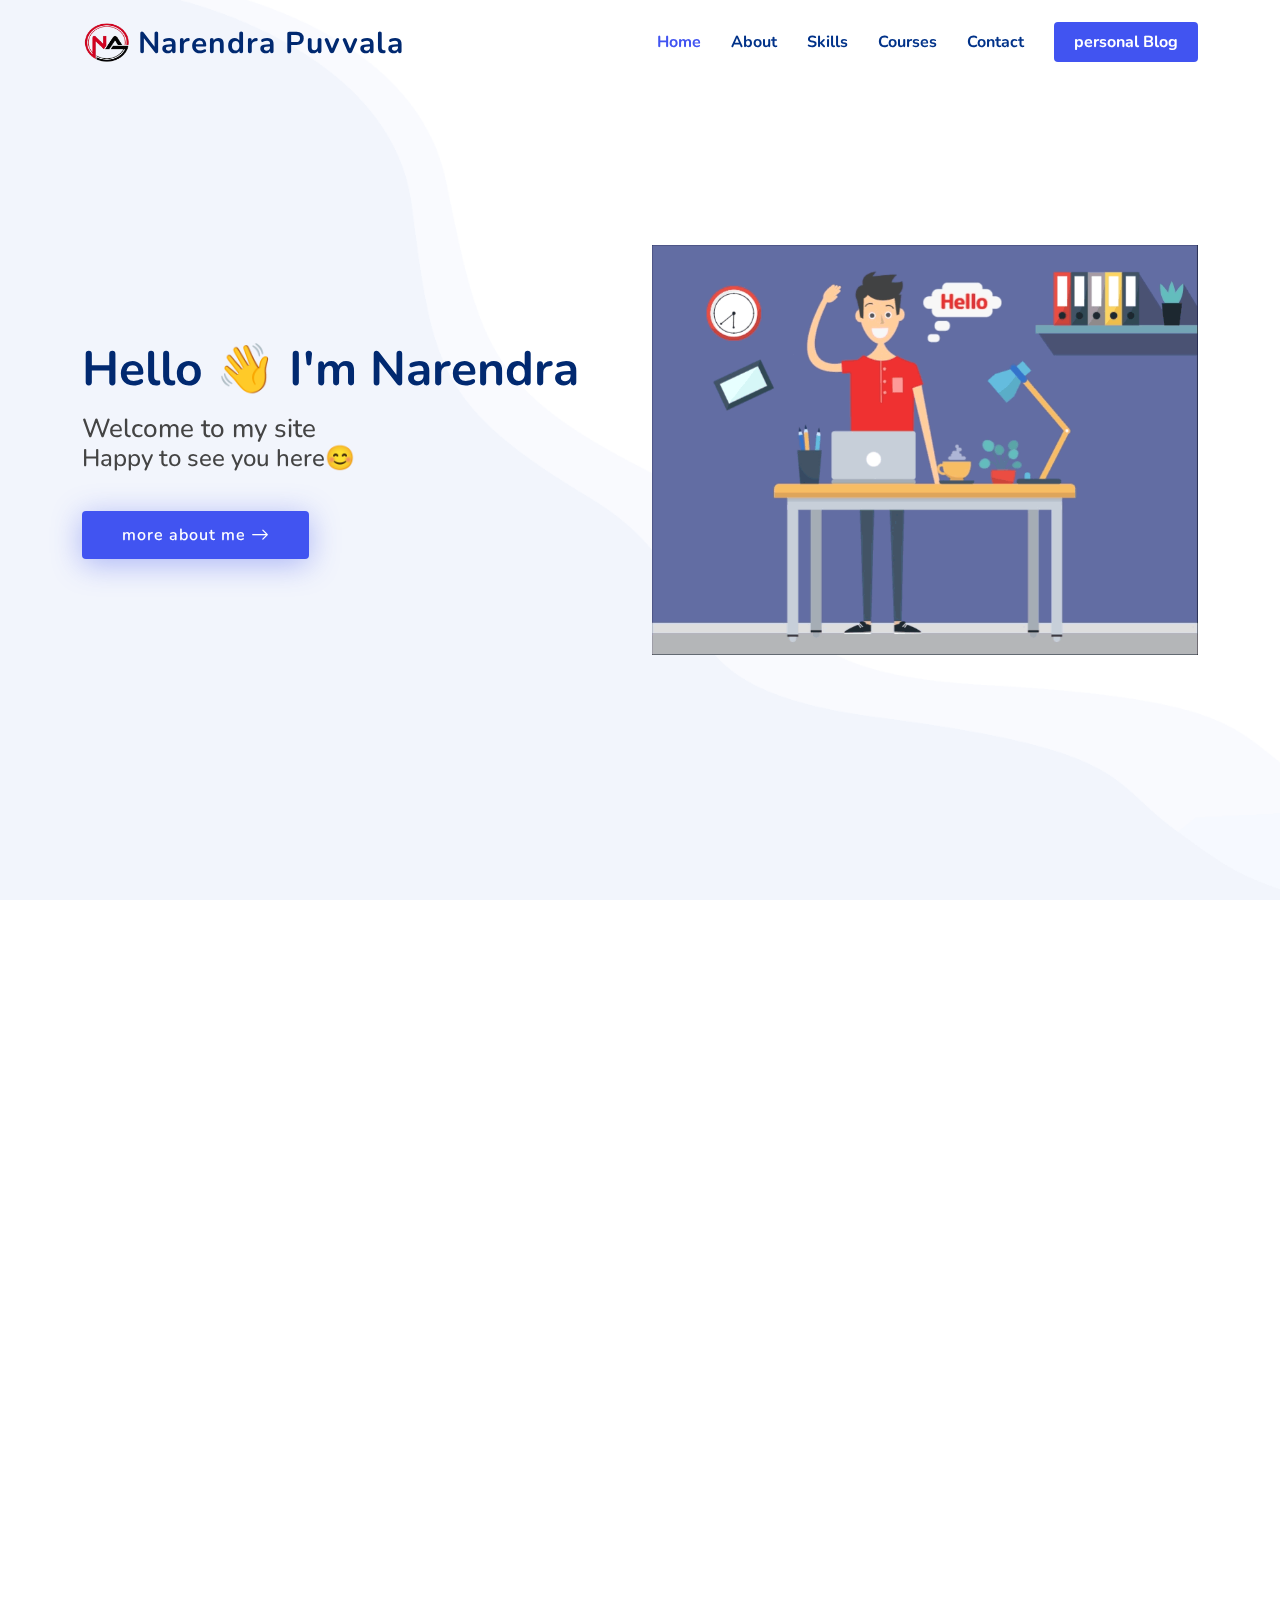
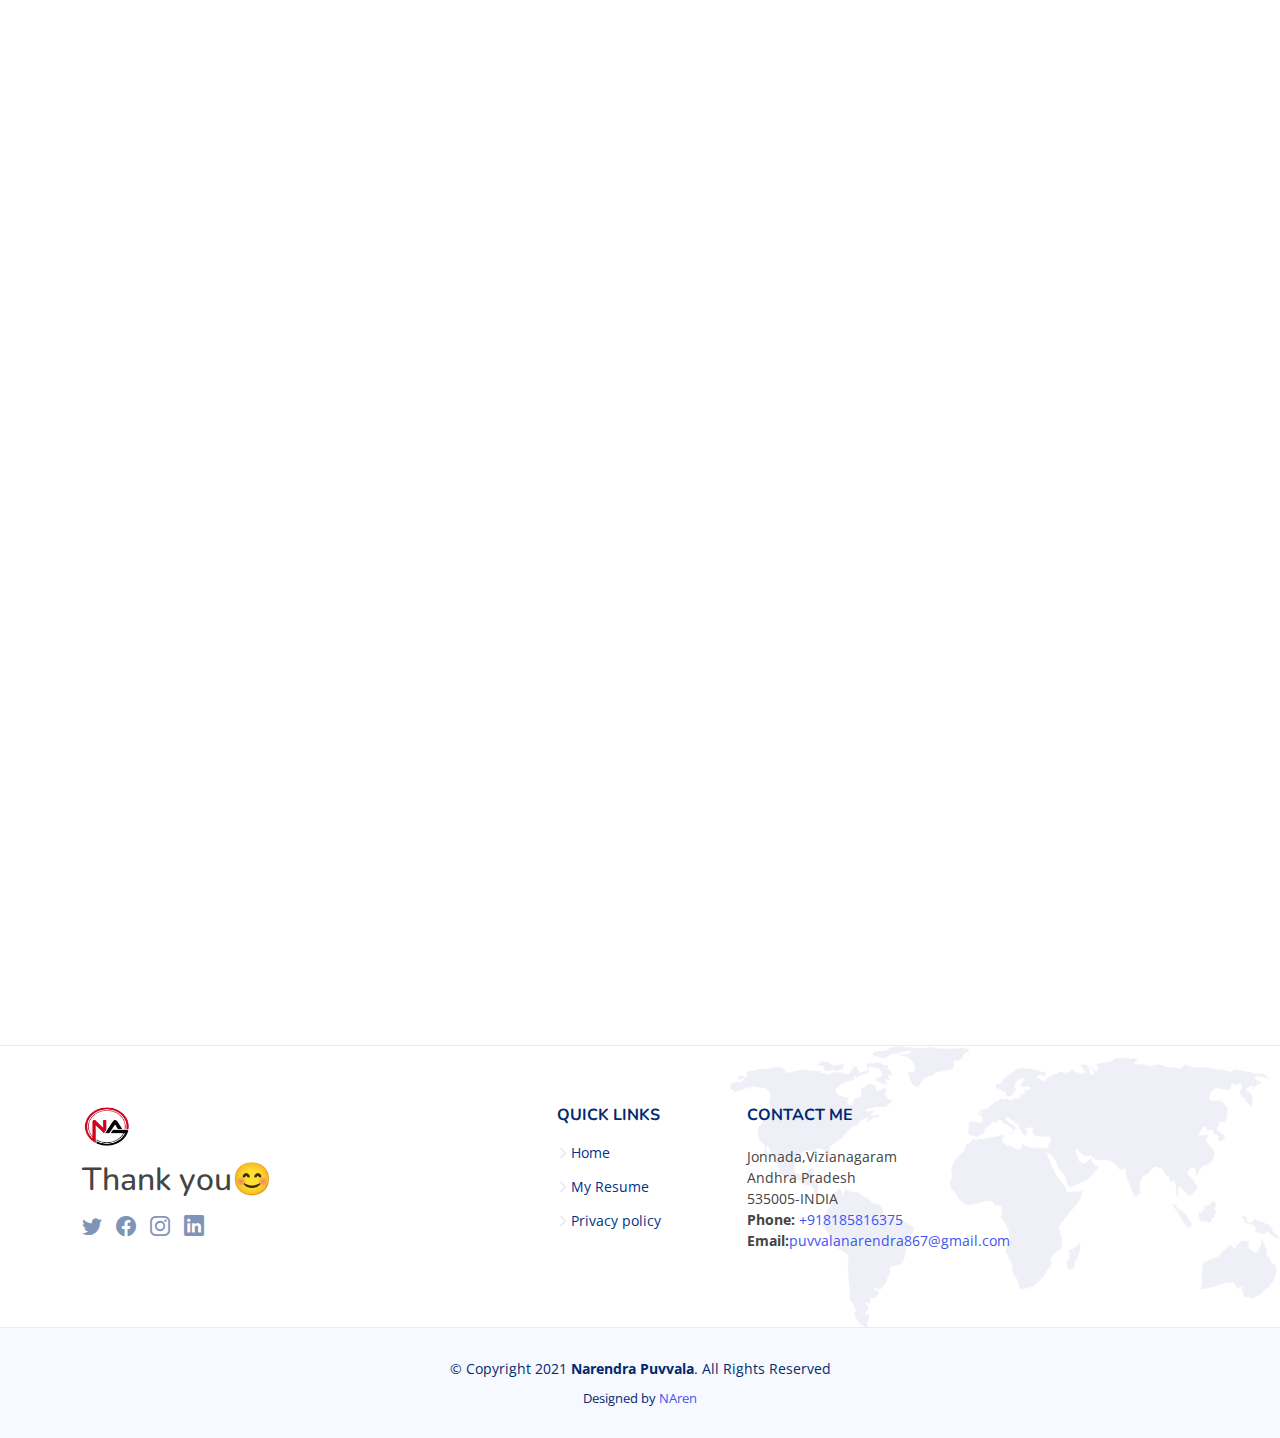
==== commit 63431b4e: "Update index.html" ====
--- a/index.html
+++ b/index.html
@@ -186,10 +186,10 @@
 
           <div class="col-lg-3 col-md-6">
             <div class="count-box">
-              <i class="bi bi-emoji-smile"></i>
+              <i class="bi bi-bookmark-star-fill"></i>
               <div>
-                <span data-purecounter-start="0" data-purecounter-end="20" data-purecounter-duration="1" class="purecounter"></span>
-                <a href="https://www.hackerrank.com/certificates/29957e7aef2d" target="_blank"><p>Certified Courses</p></a>
+                <span data-purecounter-start="0" data-purecounter-end="27" data-purecounter-duration="1" class="purecounter"></span>
+                <p>Certified Courses</p>
               </div>
             </div>
           </div>
@@ -199,14 +199,14 @@
               <i class="bi bi-journal-richtext" style="color: #ee6c20;"></i>
               <div>
                 <span data-purecounter-start="0" data-purecounter-end="5" data-purecounter-duration="1" class="purecounter"></span>
-                <a href="https://narendra264.github.io/wadproject/" target="_blank"><p>Projects</p></a>
+                <p>Projects</p>
               </div>
             </div>
           </div>
 
           <div class="col-lg-3 col-md-6">
             <div class="count-box">
-              <i class="bi bi-people" style="color: #bb0852;"></i>
+              <i class="bi bi-journal-code" style="color: #bb0852;"></i>
               <div>
                 <span data-purecounter-start="0" data-purecounter-end="9" data-purecounter-duration="1" class="purecounter"></span>
                 <p>Programming Languages</p>
@@ -267,7 +267,7 @@
           <div class="col-lg-4">
             <div class="post-box">
               <div class="post-img"><img src="assets/img/blog/blog-1.jpg" class="img-fluid" alt=""></div>
-              <span class="post-date">September 9'20</span>
+              <span class="post-date">Sep 9'20</span>
               <h3 class="post-title">PYTHON-Basic</h3>
               <a href="https://www.hackerrank.com/certificates/eae9d0331240" target="_blank" class="readmore stretched-link mt-auto"><span>click here</span><i class="bi bi-arrow-right"></i></a>
             </div>
@@ -276,7 +276,7 @@
           <div class="col-lg-4">
             <div class="post-box">
               <div class="post-img"><img src="assets/img/blog/blog-2.jpg" class="img-fluid" alt=""></div>
-              <span class="post-date">September 15'20</span>
+              <span class="post-date">Sep 15'20</span>
               <h3 class="post-title">C-Advanced</h3>
               <a href="https://www.hackerrank.com/certificates/29957e7aef2d" target="_blank" class="readmore stretched-link mt-auto"><span>click here</span><i class="bi bi-arrow-right"></i></a>
             </div>
@@ -285,15 +285,16 @@
           <div class="col-lg-4">
             <div class="post-box">
               <div class="post-img"><img src="assets/img/blog/blog-3.jpg" class="img-fluid" alt=""></div>
-              <span class="post-date">September 15'20</span>
+              <span class="post-date">Sep 15'20</span>
               <h3 class="post-title">C-Intermediate</h3>
               <a href="https://www.hackerrank.com/certificates/b358da5afd9a" target="_blank" class="readmore stretched-link mt-auto"><span>click here</span><i class="bi bi-arrow-right"></i></a>
             </div>
           </div>
-         <div class="col-lg-4">
+
+          <div class="col-lg-4">
             <div class="post-box">
               <div class="post-img"><img src="assets/img/blog/blog-4.jpg" class="img-fluid" alt=""></div>
-              <span class="post-date">September 15'20</span>
+              <span class="post-date">Sep 15'20</span>
               <h3 class="post-title">C-Basic</h3>
               <a href="https://www.hackerrank.com/certificates/bd2b3a3f15f6" target="_blank" class="readmore stretched-link mt-auto"><span>click here</span><i class="bi bi-arrow-right"></i></a>
             </div>
@@ -301,8 +302,71 @@
 
           <div class="col-lg-4">
             <div class="post-box">
+              <div class="post-img"><img src="assets/img/blog/blog-25.png" class="img-fluid" alt=""></div>
+              <span class="post-date">May 12'21</span>
+              <h3 class="post-title">Cisco Packet Tracer</h3>
+              <a href="https://www.credly.com/badges/a6ecb1db-3b76-4d37-8a43-5169cd2e1dd4/public_url" target="_blank" class="readmore stretched-link mt-auto"><span>click here</span><i class="bi bi-arrow-right"></i></a>
+            </div>
+          </div>
+
+          <div class="col-lg-4">
+            <div class="post-box">
+              <div class="post-img"><img src="assets/img/blog/blog-26.png" class="img-fluid" alt=""></div>
+              <span class="post-date">May 11'21</span>
+              <h3 class="post-title">Cisco Cybersecurity</h3>
+              <a href="https://www.credly.com/badges/b62e8d7e-f033-4873-b2d7-e40212567a1a/public_url" target="_blank" class="readmore stretched-link mt-auto"><span>click here</span><i class="bi bi-arrow-right"></i></a>
+            </div>
+          </div>
+
+          <div class="col-lg-4">
+            <div class="post-box">
+              <div class="post-img"><img src="assets/img/blog/blog-27.png" class="img-fluid" alt=""></div>
+              <span class="post-date">May 12'21</span>
+              <h3 class="post-title">Cisco Cybersecurity Essentials</h3>
+              <a href="https://www.credly.com/badges/b784ca42-bfb9-4cf5-83ef-b79a822fdaec/public_url" target="_blank" class="readmore stretched-link mt-auto"><span>click here</span><i class="bi bi-arrow-right"></i></a>
+            </div>
+          </div>
+
+          <div class="col-lg-4">
+            <div class="post-box">
+              <div class="post-img"><img src="assets/img/blog/blog-24.png" class="img-fluid" alt=""></div>
+              <span class="post-date">May 16'21</span>
+              <h3 class="post-title">Front-End Web UI Frameworks and Tools: Bootstrap 4</h3>
+              <a href="https://coursera.org/share/1eb54324d75c7fec9539a49a238eb64b" target="_blank" class="readmore stretched-link mt-auto"><span>click here</span><i class="bi bi-arrow-right"></i></a>
+            </div>
+          </div>
+
+          <div class="col-lg-4">
+            <div class="post-box">
+              <div class="post-img"><img src="assets/img/blog/blog-21.png" class="img-fluid" alt=""></div>
+              <span class="post-date">May 12'21</span>
+              <h3 class="post-title">GOOGLE-Crash Course on Python</h3>
+              <a href="https://coursera.org/share/5dabdf938a17a374dc9405bce4f585d9" target="_blank" class="readmore stretched-link mt-auto"><span>click here</span><i class="bi bi-arrow-right"></i></a>
+            </div>
+          </div>
+
+          <div class="col-lg-4">
+            <div class="post-box">
+              <div class="post-img"><img src="assets/img/blog/blog-22.png" class="img-fluid" alt=""></div>
+              <span class="post-date">May 13'21</span>
+              <h3 class="post-title">GOOGLE-Using Python to Interact with the Operating System</h3>
+              <a href="https://coursera.org/share/3a468cd0c3a56e1c40eb3aac0cbfc85b" target="_blank" class="readmore stretched-link mt-auto"><span>click here</span><i class="bi bi-arrow-right"></i></a>
+            </div>
+          </div>
+
+          <div class="col-lg-4">
+            <div class="post-box">
+              <div class="post-img"><img src="assets/img/blog/blog-23.png" class="img-fluid" alt=""></div>
+              <span class="post-date">May 14'21</span>
+              <h3 class="post-title">GOOGLE-Introduction to Git and GitHub</h3>
+              <a href="https://coursera.org/share/45f615e5ed25f5c01eb01b5b2eaf5be1" target="_blank" class="readmore stretched-link mt-auto"><span>click here</span><i class="bi bi-arrow-right"></i></a>
+            </div>
+          </div>
+
+          <div class="col-lg-4">
+            <div class="post-box">
               <div class="post-img"><img src="assets/img/blog/blog-5.png" class="img-fluid" alt=""></div>
-              <span class="post-date">Wed, March 15'20</span>
+              <span class="post-date">Mar 15'20</span>
               <h3 class="post-title">Linear Circuits-DC Analysis</h3>
               <a href="https://coursera.org/share/710a980fdd187935e48819efe310e445" target="_blank" class="readmore stretched-link mt-auto"><span>click here</span><i class="bi bi-arrow-right"></i></a>
             </div>
@@ -311,7 +375,7 @@
           <div class="col-lg-4">
             <div class="post-box">
               <div class="post-img"><img src="assets/img/blog/blog-6.png" class="img-fluid" alt=""></div>
-              <span class="post-date">April 3'20</span>
+              <span class="post-date">Apr 3'20</span>
               <h3 class="post-title">Introduction to Electronics</h3>
               <a href="https://coursera.org/share/15987239e5a5bbc1c43c738a25fb3dfc" target="_blank" class="readmore stretched-link mt-auto"><span>click here</span><i class="bi bi-arrow-right"></i></a>
             </div>
@@ -320,7 +384,7 @@
           <div class="col-lg-4">
             <div class="post-box">
               <div class="post-img"><img src="assets/img/blog/blog-7.png" class="img-fluid" alt=""></div>
-              <span class="post-date">September 23'20</span>
+              <span class="post-date">Sep 23'20</span>
               <h3 class="post-title">Programming for Everybody-PYTHON</h3>
               <a href="https://coursera.org/share/3cc09ea05c0cdd881081d71559b0d05b" target="_blank" class="readmore stretched-link mt-auto"><span>click here</span><i class="bi bi-arrow-right"></i></a>
             </div>
@@ -329,7 +393,7 @@
           <div class="col-lg-4">
             <div class="post-box">
               <div class="post-img"><img src="assets/img/blog/blog-8.png" class="img-fluid" alt=""></div>
-              <span class="post-date">October 9'20</span>
+              <span class="post-date">Oct 9'20</span>
               <h3 class="post-title">Introduction to Cybersecurity Tools & Cyber Attacks</h3>
               <a href="https://coursera.org/share/3372e7510fa491f4ead1439ba12ae4b6" target="_blank" class="readmore stretched-link mt-auto"><span>click here</span><i class="bi bi-arrow-right"></i></a>
             </div>
@@ -338,7 +402,7 @@
           <div class="col-lg-4">
             <div class="post-box">
               <div class="post-img"><img src="assets/img/blog/blog-9.png" class="img-fluid" alt=""></div>
-              <span class="post-date">October 19'20</span>
+              <span class="post-date">Oct 19'20</span>
               <h3 class="post-title">The Raspberry Pi Platform and Python Programming for the Raspberry Pi</h3>
               <a href="https://coursera.org/share/74263b32d6adc0d17894edc576aa4bb8" target="_blank" class="readmore stretched-link mt-auto"><span>click here</span><i class="bi bi-arrow-right"></i></a>
             </div>
@@ -347,7 +411,7 @@
           <div class="col-lg-4">
             <div class="post-box">
               <div class="post-img"><img src="assets/img/blog/blog-10.png" class="img-fluid" alt=""></div>
-              <span class="post-date">November 8'20</span>
+              <span class="post-date">Nov 8'20</span>
               <h3 class="post-title">Introduction to the Internet of Things and Embedded Systems</h3>
               <a href="https://coursera.org/share/2076c4ecbeb06a8c164d31b7d9c4fafa" target="_blank" class="readmore stretched-link mt-auto"><span>click here</span><i class="bi bi-arrow-right"></i></a>
             </div>
@@ -356,7 +420,7 @@
           <div class="col-lg-4">
             <div class="post-box">
               <div class="post-img"><img src="assets/img/blog/blog-11.png" class="img-fluid" alt=""></div>
-              <span class="post-date">October 16'20</span>
+              <span class="post-date">Oct 16'20</span>
               <h3 class="post-title">Software Development Processes and Methodologies</h3>
               <a href="https://coursera.org/share/8561736959c051f8bd75ed9ac74690f1" target="_blank" class="readmore stretched-link mt-auto"><span>click here</span><i class="bi bi-arrow-right"></i></a>
             </div>
@@ -365,7 +429,7 @@
           <div class="col-lg-4">
             <div class="post-box">
               <div class="post-img"><img src="assets/img/blog/blog-12.png" class="img-fluid" alt=""></div>
-              <span class="post-date">October 28'20</span>
+              <span class="post-date">Oct 28'20</span>
               <h3 class="post-title">Agile Software Development</h3>
               <a href="https://coursera.org/share/e0d110f795d7b742442630ca1036986b" target="_blank" class="readmore stretched-link mt-auto"><span>click here</span><i class="bi bi-arrow-right"></i></a>
             </div>
@@ -374,7 +438,7 @@
           <div class="col-lg-4">
             <div class="post-box">
               <div class="post-img"><img src="assets/img/blog/blog-13.png" class="img-fluid" alt=""></div>
-              <span class="post-date">October 22'20</span>
+              <span class="post-date">Oct 22'20</span>
               <h3 class="post-title">Lean Software Development</h3>
               <a href="https://coursera.org/share/b1de65a843c3f7233aa6b7c000ac76ad" target="_blank" class="readmore stretched-link mt-auto"><span>click here</span><i class="bi bi-arrow-right"></i></a>
             </div>
@@ -383,7 +447,7 @@
           <div class="col-lg-4">
             <div class="post-box">
               <div class="post-img"><img src="assets/img/blog/blog-14.png" class="img-fluid" alt=""></div>
-              <span class="post-date">October 27'20</span>
+              <span class="post-date">Oct 27'20</span>
               <h3 class="post-title">Engineering Practices for Building Quality Software</h3>
               <a href="https://coursera.org/share/b39d1752751af6b01b0a5e9715ad2ab5" target="_blank" class="readmore stretched-link mt-auto"><span>click here</span><i class="bi bi-arrow-right"></i></a>
             </div>
@@ -439,7 +503,7 @@
               <div class="post-img"><img src="assets/img/blog/blog-20.png" class="img-fluid" alt=""></div>
               <span class="post-date">Apr 11'21</span>
               <h3 class="post-title">Java EE: Servlets and JavaServer Pages (JSP)</h3>
-              <a href="https://www.linkedin.com/posts/puvvala-narendra-a970551a0_certificateofcompletionjava-ee-servlets-activity-6796471754933043200-ARGl" target="_blank" class="readmore stretched-link mt-auto"><span>click here</span><i class="bi bi-arrow-right"></i></a>
+              <a href="" target="_blank" class="readmore stretched-link mt-auto"><span>click here</span><i class="bi bi-arrow-right"></i></a>
             </div>
           </div>
         
@@ -554,7 +618,6 @@
             <ul>
               <li><i class="bi bi-chevron-right"></i> <a href="#">Home</a></li>
               <li><i class="bi bi-chevron-right"></i> <a href="https://narendra264.github.io/resume/" target="_blank">My Resume</a></li>
-              <li><i class="bi bi-chevron-right"></i> <a href="https://narendra264.github.io/wadproject/" target="_blank">Project</a></li>
               <li><i class="bi bi-chevron-right"></i> <a href="privacy policy.html" target="_blank">Privacy policy</a></li>
             </ul>
           </div>
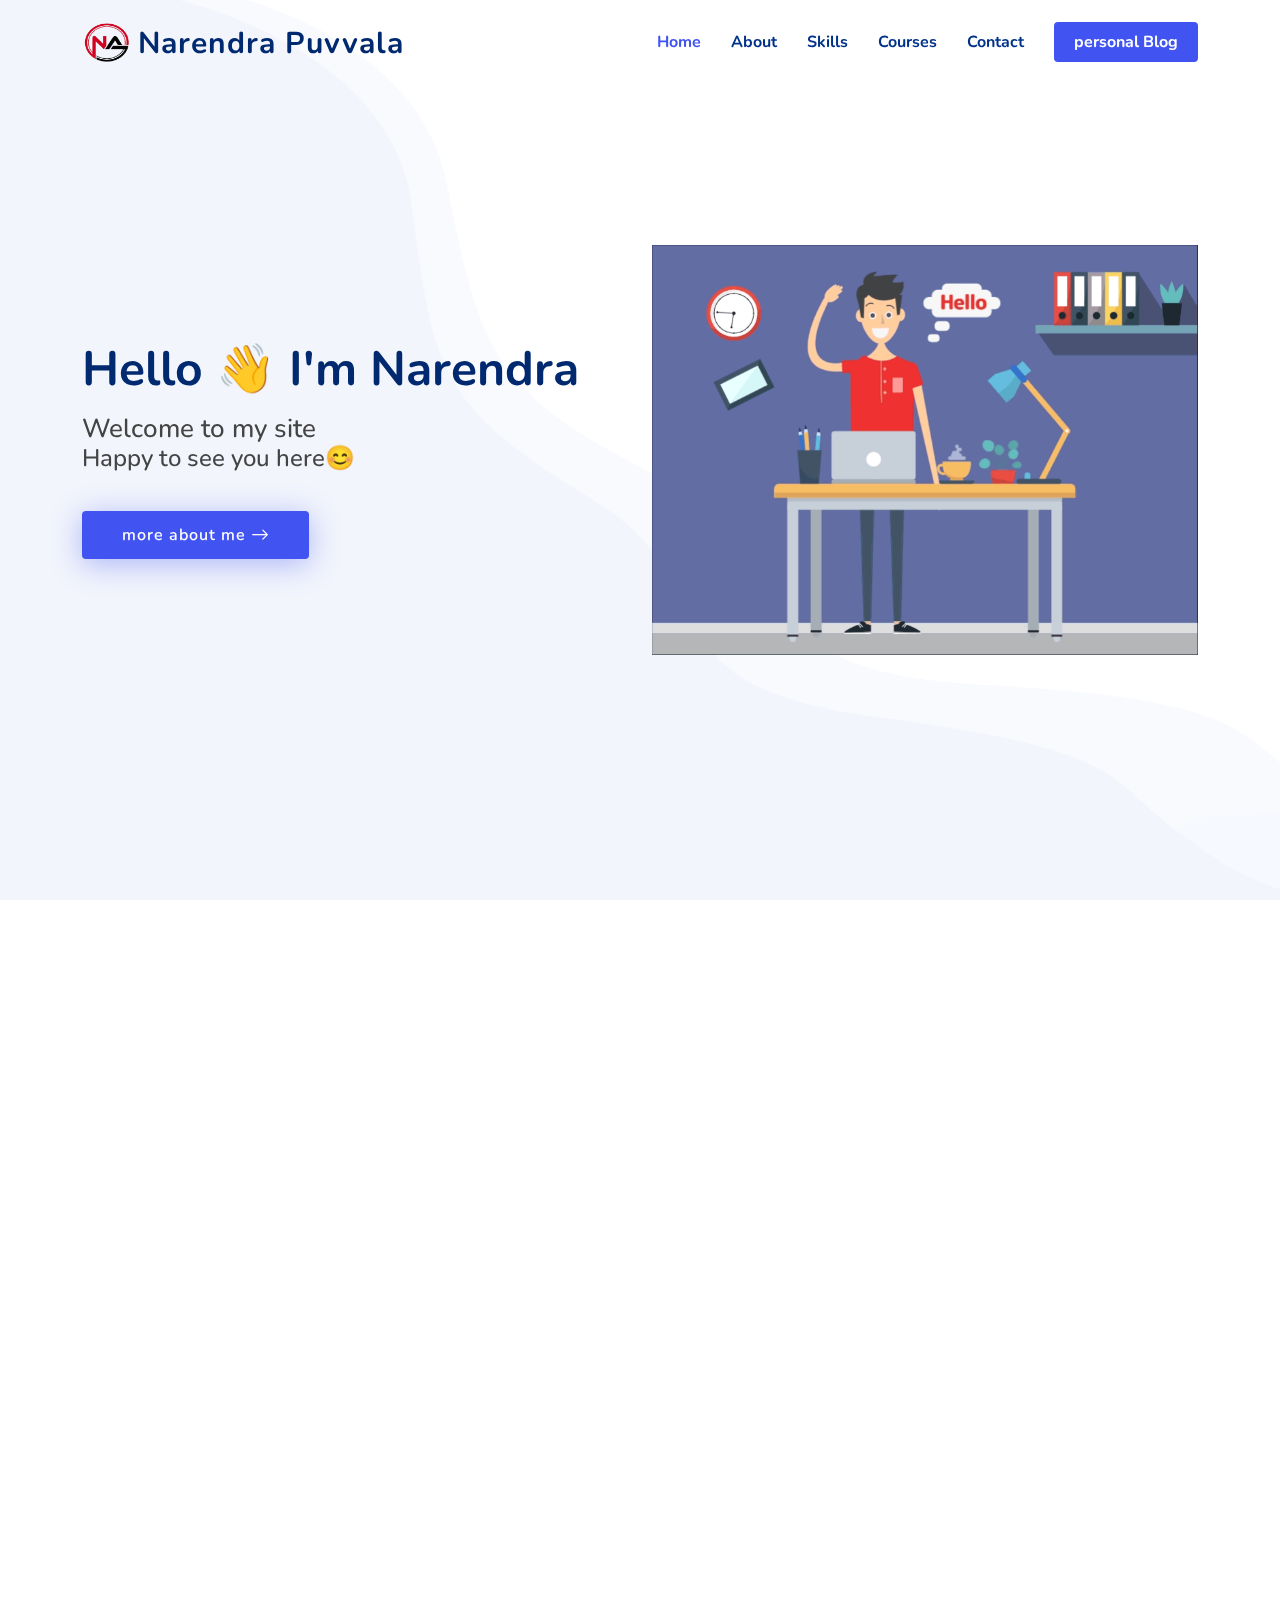
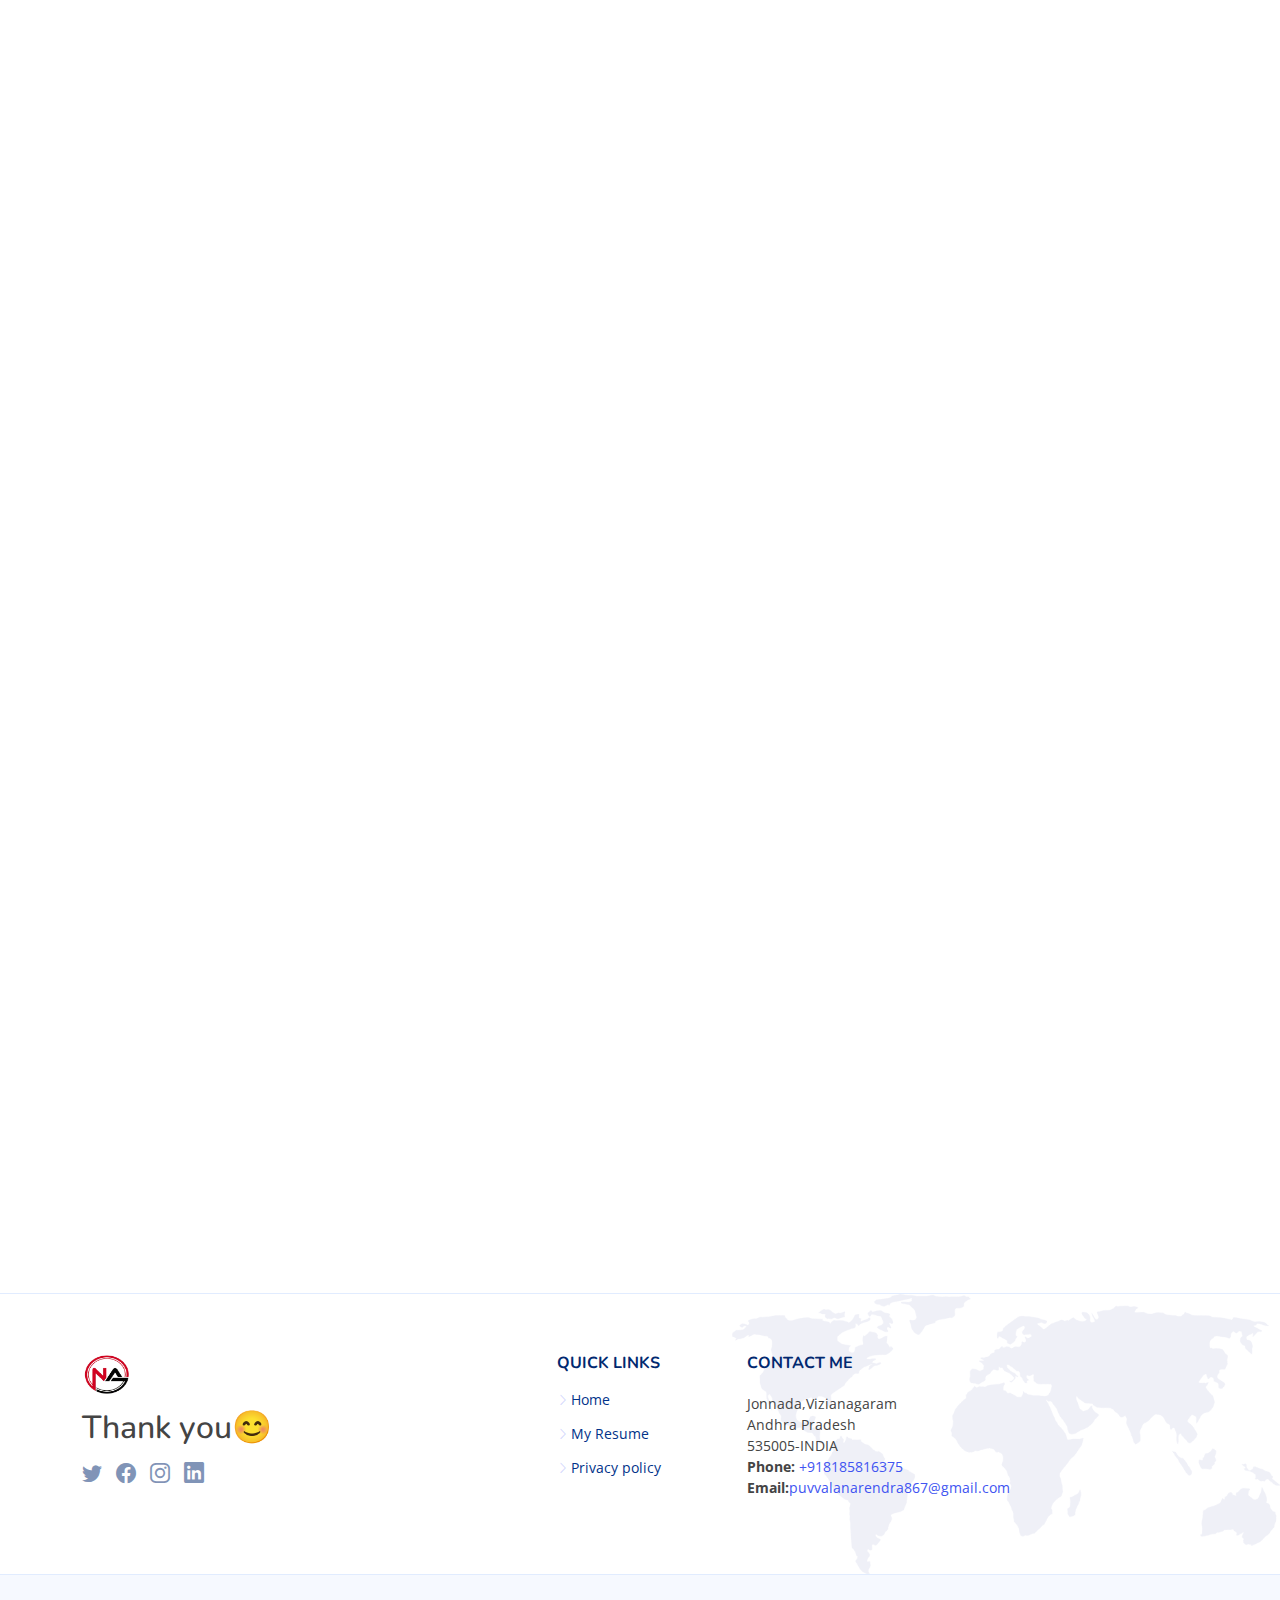
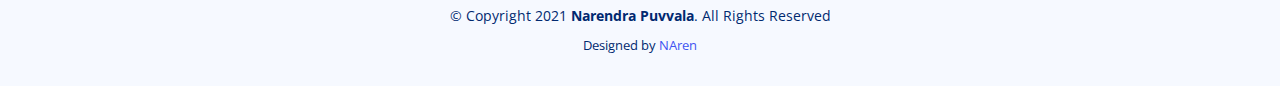
==== commit 30dd5980: "Update index.html" ====
--- a/index.html
+++ b/index.html
@@ -248,6 +248,7 @@
             <div class="swiper-slide"><img src="assets/img/clients/client-13.png" class="img-fluid" alt=""></div>
             <div class="swiper-slide"><img src="assets/img/clients/client-14.png" class="img-fluid" alt=""></div>
             <div class="swiper-slide"><img src="assets/img/clients/client-15.png" class="img-fluid" alt=""></div>
+            <div class="swiper-slide"><img src="assets/img/clients/client-16.png" class="img-fluid" alt=""></div>
           </div>
           <div class="swiper-pagination"></div>
         </div>
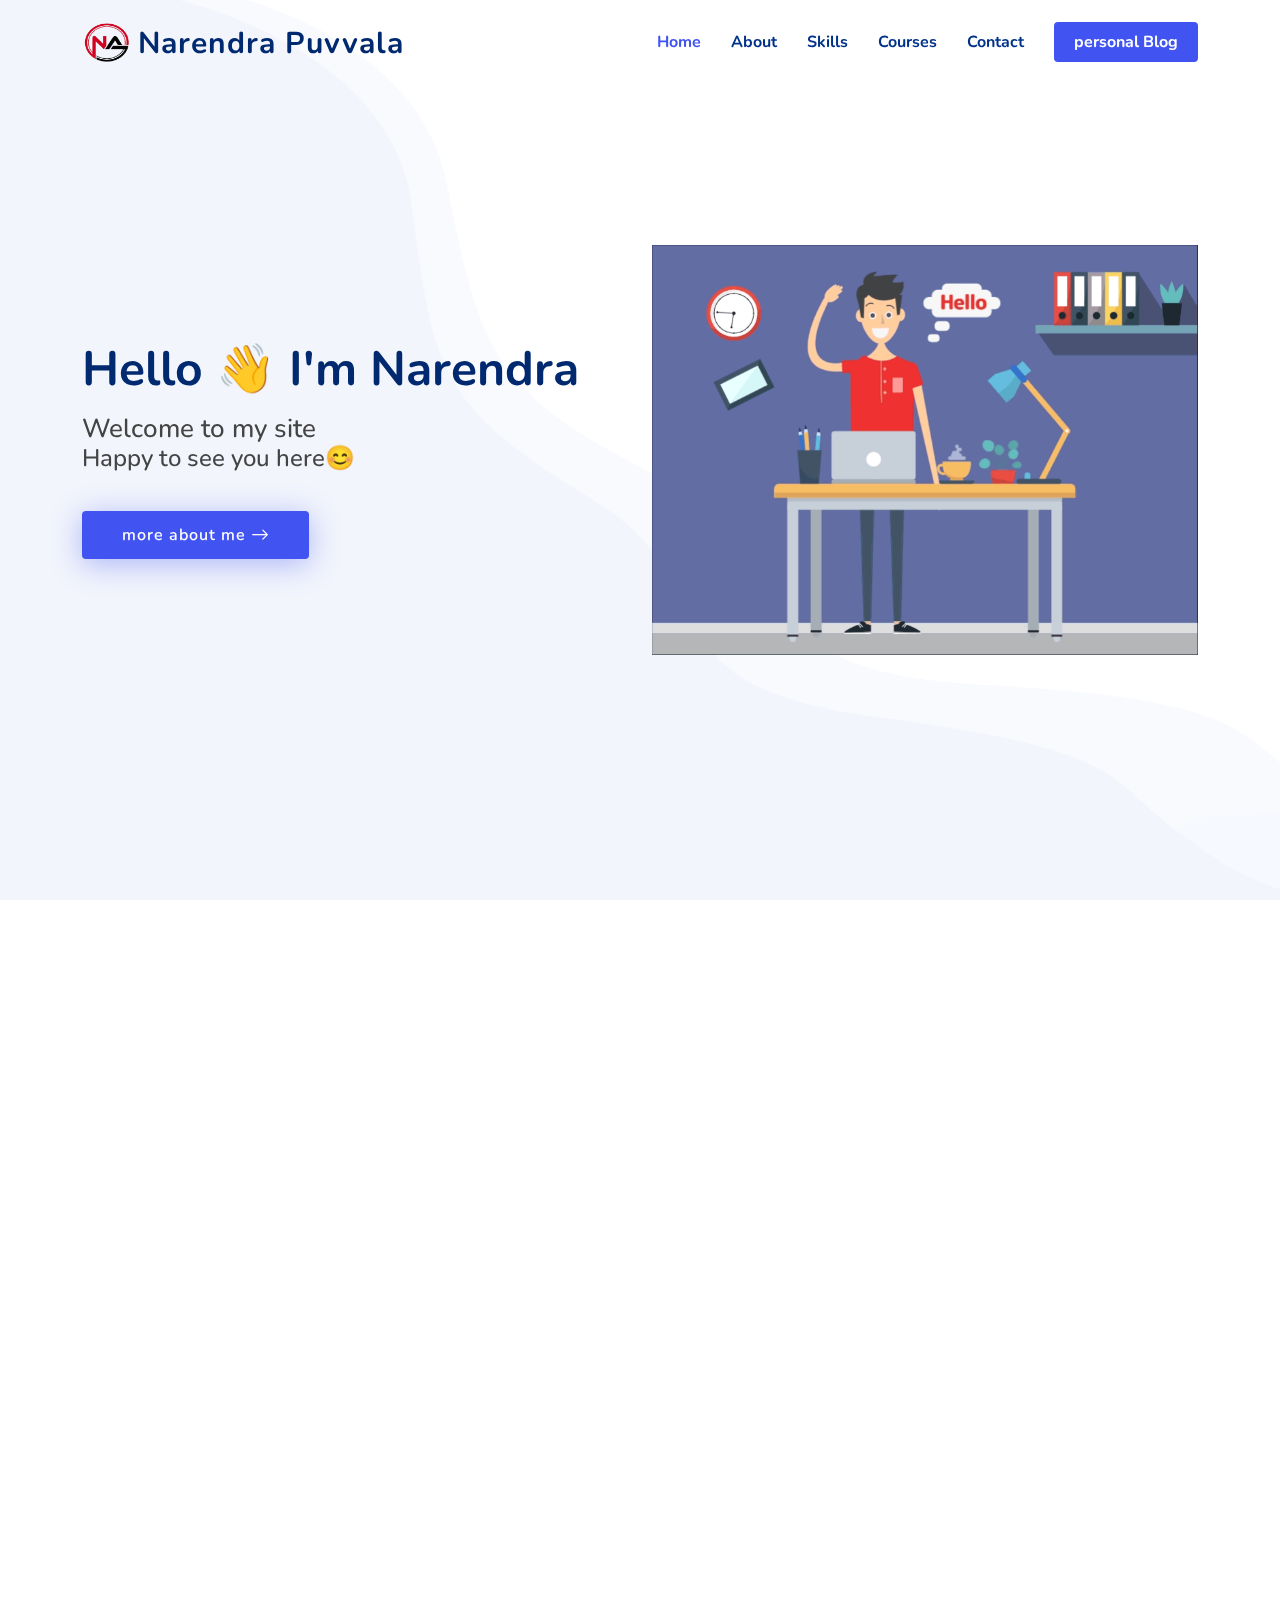
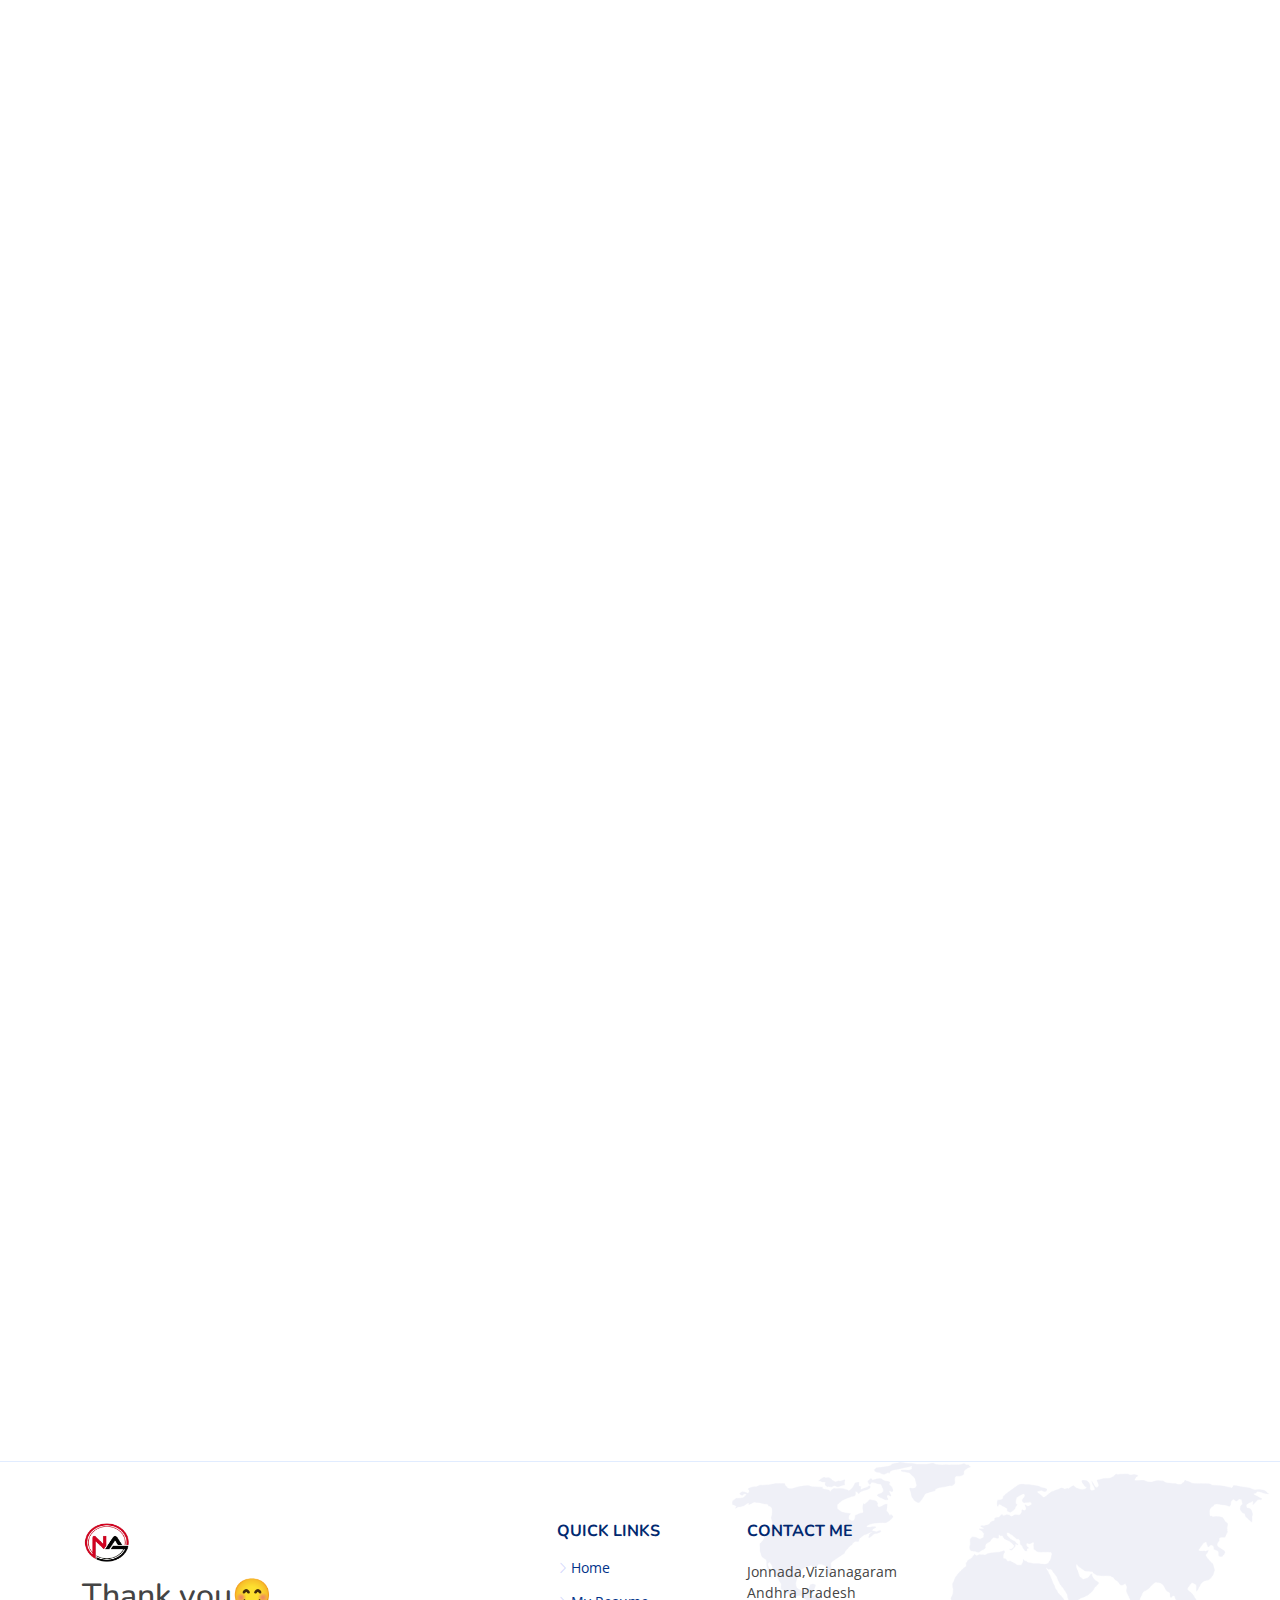
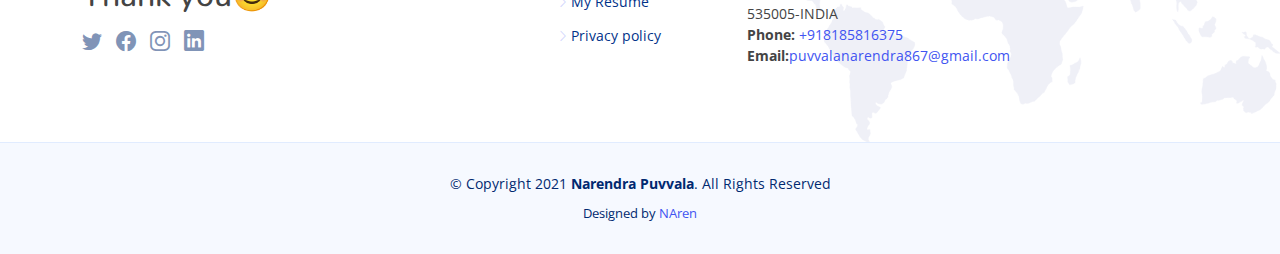
==== commit e2329cf8: "Update index.html" ====
--- a/index.html
+++ b/index.html
@@ -49,7 +49,7 @@
           <li><a class="nav-link scrollto" href="#values">Skills</a></li>
           <li><a class="nav-link scrollto" href="#recent-blog-posts">Courses</a></li>
           <li><a class="nav-link scrollto" href="#contact">Contact</a></li>
-          <li><a class="getstarted scrollto" href="blog-single.html" target="_blank">personal Blog</a></li>
+          <li><a class="getstarted scrollto" href="blog-single.html">personal Blog</a></li>
         </ul>
         <i class="bi bi-list mobile-nav-toggle"></i>
       </nav><!-- .navbar -->
@@ -68,7 +68,7 @@
           <h4 data-aos="fade-up" data-aos-delay="400">Happy to see you here😊</h4>
           <div data-aos="fade-up" data-aos-delay="600">
             <div class="text-center text-lg-start">
-               <a href="blog-single.html" target="_blank" class="btn-get-started scrollto d-inline-flex align-items-center justify-content-center align-self-center">
+               <a href="blog-single.html" class="btn-get-started scrollto d-inline-flex align-items-center justify-content-center align-self-center">
                 <span>more about me</span>
                 <i class="bi bi-arrow-right"></i>
               </a>
@@ -97,7 +97,7 @@
               <h2>I'm Front-End Developer,Graphic Designer,Game Developer,Ethical Hacker & Programmer</h2>
               <p>"Programming isn't about what you know; it's about what you can figure out.”</p>
               <div class="text-center text-lg-start">
-                <a href="https://narendra264.github.io/resume/" target="_blank" class="btn-read-more d-inline-flex align-items-center justify-content-center align-self-center">
+                <a href="https://narendra264.github.io/resume/" class="btn-read-more d-inline-flex align-items-center justify-content-center align-self-center">
                   <span>Read More</span>
                   <i class="bi bi-arrow-right"></i>
                 </a>
@@ -507,6 +507,15 @@
               <a href="" target="_blank" class="readmore stretched-link mt-auto"><span>click here</span><i class="bi bi-arrow-right"></i></a>
             </div>
           </div>
+            
+         <div class="col-lg-4">
+            <div class="post-box">
+              <div class="post-img"><img src="assets/img/blog/blog-21.jpg" class="img-fluid" alt=""></div>
+              <span class="post-date">Jul 7'21</span>
+              <h3 class="post-title">INNOCLIQUE Internship</h3>
+              <a href="https://www.hackerrank.com/certificates/bd2b3a3f15f6" target="_blank" class="readmore stretched-link mt-auto"><span>click here</span><i class="bi bi-arrow-right"></i></a>
+            </div>
+          </div>
         
 
         </div>
